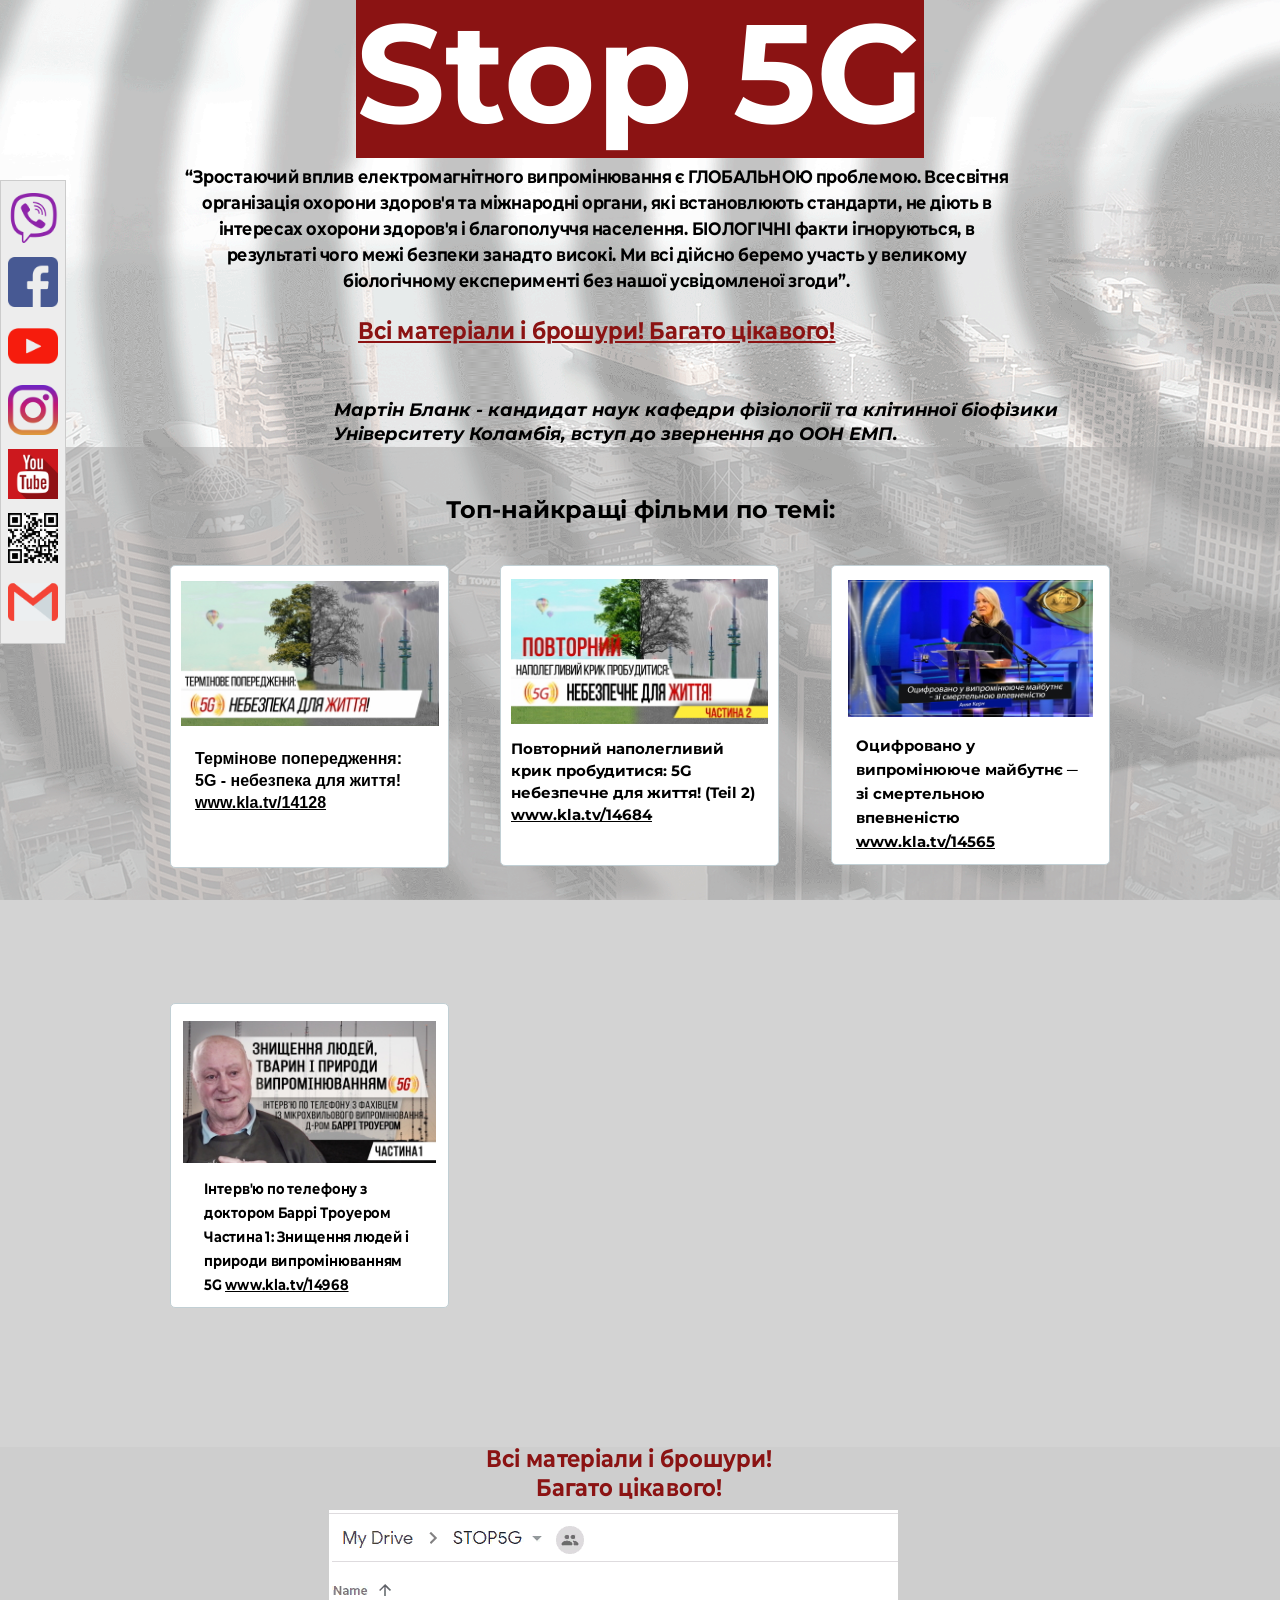
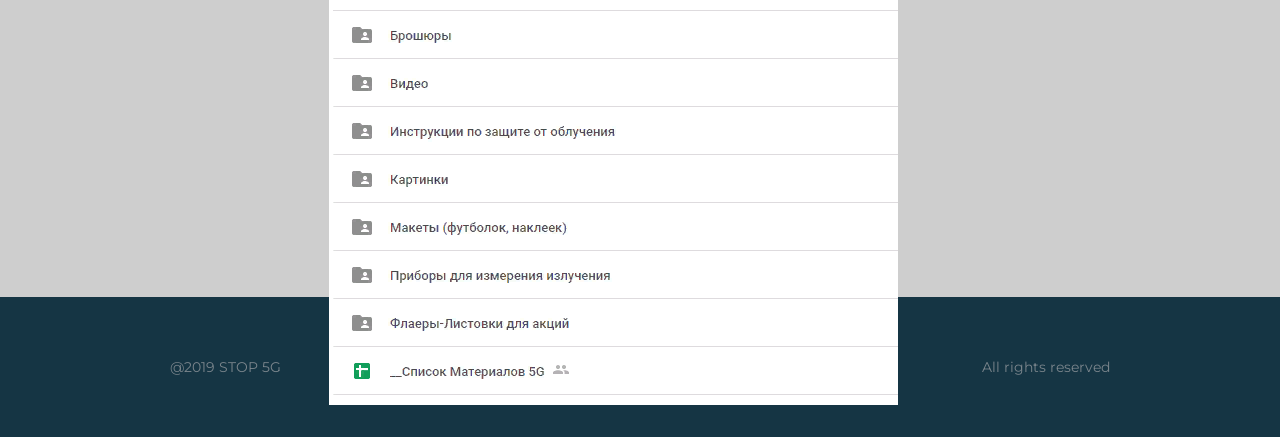
==== index.htm @ 3eda26f4 "added ukr" ====
﻿<!DOCTYPE html PUBLIC "-//W3C//DTD XHTML 1.0 Strict//EN" "http://www.w3.org/TR/xhtml1/DTD/xhtml1-strict.dtd">
<html xmlns="http://www.w3.org/1999/xhtml">
<head>
<meta http-equiv="Content-Type" content="text/html; charset=UTF-8">
<meta http-equiv="X-UA-Compatible" content="IE=edge">
<meta name="lp-version" content="v6.17.18">
      <!--33dba063-a0bd-443c-b51a-636801d8c79e a-->
<title>STOP 5G Україна - Мобільний зв'язок</title>
<meta name="keywords" content="">
<meta name="description" content="">
<meta name="viewport" content="width=device-width, initial-scale=1.0">
<style title="page-styles" type="text/css" data-page-type="main_desktop">
body { color:#4a646f; }
a {
    color: rgb(139, 19, 19);
    text-decoration: none;
    font-weight: bold;
}
#lp-pom-text-11 {
  left:11.5px;
  top:165px;
  display:block;
  background:rgba(255,255,255,0);
  border-style:none;
  border-radius:0px;
  z-index:1;
  width:917px;
  height:156px;
  position:absolute;
}
#lp-pom-root {
  display:block;
  background:rgba(238,238,238,0);
  background-image:url(69ef7cc7-background_000000000000000000001.png);
  background-attachment:fixed;
  background-repeat:no-repeat;
  background-position:center center;
  border-style:none;
  margin:auto;
  padding-top:0px;
  border-radius:0px;
  min-width:940px;
  height:2037px;
  background-size: cover;
}
#lp-pom-block-104 {
  display:block;
  background:rgba(0,152,219,0);
  border-style:none none none none;
  border-width:undefinedpx;
  border-color:none;
  margin-left:auto;
  margin-right:auto;
  margin-bottom:0px;
  border-radius:0px;
  width:100%;
  height:129px;
  position:relative;
}
#lp-pom-text-126 {
  display:block;
  background:rgba(255,255,255,0);
  border-style:none;
  border-radius:0px;
  left:153.5px;
  top:73px;
  z-index:25;
  width:633px;
  height:56px;
  position:absolute;
}
#lp-pom-block-8 {
  display:block;
  background:rgba(0,152,219,0);
  border-style:none;
  margin-left:auto;
  margin-right:auto;
  margin-bottom:0px;
  border-radius:0px;
  width:100%;
  height:318px;
  position:relative;
}
#lp-pom-text-29 {
  display:block;
  background:rgba(255,255,255,0);
  border-style:none;
  border-radius:0px;
  left:164px;
  top:399px;
  z-index:2;
  width:776px;
  height:48px;
  position:absolute;
}
#lp-pom-block-21 {
  display:block;
  background:rgba(163,164,164,0.48);
  border-style:none;
  margin-left:auto;
  margin-right:auto;
  margin-bottom:0px;
  border-radius:0px;
  width:100%;
  height:1000px;
  position:relative;
}
#lp-pom-box-25 {
  display:block;
  background:rgba(255,255,255,1);
  border-style:solid;
  border-width:1px;
  border-color:#c1cfd4;
  border-radius:5px;
  left:0px;
  top:565px;
  z-index:18;
  width:277px;
  height:301px;
  position:absolute;
}
#lp-pom-text-26 {
  display:block;
  background:rgba(255,255,255,0);
  border-style:none;
  border-radius:0px;
  left:24px;
  top:182px;
  z-index:19;
  width:229px;
  height:104px;
  position:absolute;
}
#lp-pom-image-131 {
  display:block;
  background:rgba(255,255,255,0);
  left:10px;
  top:15px;
  z-index:20;
  position:absolute;
}
#lp-pom-box-31 {
  display:block;
  background:rgba(255,255,255,1);
  border-style:solid;
  border-width:1px;
  border-color:#c1cfd4;
  border-radius:5px;
  left:330px;
  top:565px;
  z-index:15;
  width:277px;
  height:299px;
  position:absolute;
}
#lp-pom-text-32 {
  display:block;
  background:rgba(255,255,255,0);
  border-style:none;
  border-radius:0px;
  left:10px;
  top:172px;
  z-index:16;
  width:252px;
  height:110px;
  position:absolute;
}
#lp-pom-image-130 {
  display:block;
  background:rgba(255,255,255,0);
  left:10px;
  top:13px;
  z-index:17;
  position:absolute;
}
#lp-pom-box-35 {
  display:block;
  background:rgba(255,255,255,1);
  border-style:solid;
  border-width:1px;
  border-color:#c1cfd4;
  border-radius:5px;
  left:661px;
  top:565px;
  z-index:12;
  width:277px;
  height:298px;
  position:absolute;
}
#lp-pom-text-36 {
  display:block;
  background:rgba(255,255,255,0);
  border-style:none;
  border-radius:0px;
  left:24px;
  top:168px;
  z-index:13;
  width:230px;
  height:120px;
  position:absolute;
}
#lp-pom-image-132 {
  display:block;
  background:rgba(255,255,255,0);
  left:16px;
  top:14px;
  z-index:14;
  position:absolute;
}
#lp-pom-box-42 {
  display:block;
  background:rgba(255,255,255,1);
  border-style:solid;
  border-width:1px;
  border-color:#c1cfd4;
  border-radius:5px;
  left:0px;
  top:1003px;
  z-index:9;
  width:277px;
  height:303px;
  position:absolute;
}
#lp-pom-text-43 {
  display:block;
  background:rgba(255,255,255,0);
  border-style:none;
  border-radius:0px;
  left:33px;
  top:173px;
  z-index:10;
  width:211px;
  height:92px;
  position:absolute;
}
#lp-pom-image-133 {
  display:block;
  background:rgba(255,255,255,0);
  left:12px;
  top:17px;
  z-index:11;
  position:absolute;
}
#lp-pom-box-46 {
  display:block;
  background:rgba(255,255,255,1);
  border-style:solid;
  border-width:1px;
  border-color:#c1cfd4;
  border-radius:5px;
  left:330px;
  top:1003px;
  z-index:6;
  width:277px;
  height:303px;
  position:absolute;
}
#lp-pom-text-47 {
  display:block;
  background:rgba(255,255,255,0);
  border-style:none;
  border-radius:0px;
  left:10px;
  top:168px;
  z-index:7;
  width:251px;
  height:120px;
  position:absolute;
}
#lp-pom-image-134 {
  display:block;
  background:rgba(255,255,255,0);
  left:8px;
  top:13px;
  z-index:8;
  position:absolute;
}
#lp-pom-box-50 {
  display:block;
  background:rgba(255,255,255,1);
  border-style:solid;
  border-width:1px;
  border-color:#c1cfd4;
  border-radius:5px;
  left:661px;
  top:1003px;
  z-index:3;
  width:277px;
  height:300px;
  position:absolute;
}
#lp-pom-text-51 {
  display:block;
  background:rgba(255,255,255,0);
  border-style:none;
  border-radius:0px;
  left:12px;
  top:166px;
  z-index:4;
  width:253px;
  height:96px;
  position:absolute;
}
#lp-pom-image-135 {
  display:block;
  background:rgba(255,255,255,0);
  left:10.5px;
  top:10px;
  z-index:5;
  position:absolute;
}
#lp-pom-text-62 {
  display:block;
  background:rgba(255,255,255,0);
  border-style:none;
  border-radius:0px;
  left:259px;
  top:498px;
  z-index:21;
  width:422px;
  height:29px;
  position:absolute;
}
#lp-pom-block-23 {
  display:block;
  background:rgba(194,194,194,0.8);
  border-style:none;
  margin-left:auto;
  margin-right:auto;
  margin-bottom:0px;
  border-radius:0px;
  width:100%;
  height:450px;
  position:relative;
}
#lp-pom-text-65 {
  display:block;
  background:rgba(255,255,255,0);
  border-style:none;
  border-radius:0px;
  left:277px;
  top:1447px;
  z-index:23;
  width:386px;
  height:29px;
  position:absolute;
}
#lp-pom-image-136 {
  display:block;
  background:rgba(255,255,255,0);
  left:159px;
  top:1510px;
  z-index:26;
  position:absolute;
}
#lp-pom-block-24 {
  display:block;
  background:rgba(21,53,68,1);
  border-style:none;
  margin-left:auto;
  margin-right:auto;
  margin-bottom:0px;
  border-radius:0px;
  width:100%;
  height:140px;
  position:relative;
}
#lp-pom-text-76 {
  display:block;
  background:rgba(255,255,255,0);
  border-style:none;
  border-radius:0px;
  left:0px;
  top:1956px;
  z-index:24;
  width:275px;
  height:22px;
  position:absolute;
}
#lp-pom-text-77 {
  display:block;
  background:rgba(255,255,255,0);
  border-style:none;
  border-radius:0px;
  left:665px;
  top:1956px;
  z-index:22;
  width:275px;
  height:22px;
  position:absolute;
}
#lp-pom-root .lp-positioned-content {
  top:0px;
  width:940px;
  margin-left:-470px;
}
#lp-pom-block-104 .lp-pom-block-content {
  margin-left:auto;
  margin-right:auto;
  width:940px;
  height:129px;
}
#lp-pom-block-8 .lp-pom-block-content {
  margin-left:auto;
  margin-right:auto;
  width:940px;
  height:318px;
}
#lp-pom-block-21 .lp-pom-block-content {
  margin-left:auto;
  margin-right:auto;
  width:940px;
  height:1000px;
}
#lp-pom-block-23 .lp-pom-block-content {
  margin-left:auto;
  margin-right:auto;
  width:940px;
  height:450px;
}
#lp-pom-block-24 .lp-pom-block-content {
  margin-left:auto;
  margin-right:auto;
  width:940px;
  height:140px;
}
#lp-pom-image-130 .lp-pom-image-container {
  border-style:none;
  border-radius:0px;
  width:257px;
  height:145px;
}
#lp-pom-image-130 .lp-pom-image-container img {
  width:257px;
  height:145px;
}
#lp-pom-image-131 .lp-pom-image-container {
  border-style:none;
  border-radius:0px;
  width:258px;
  height:145px;
}
#lp-pom-image-131 .lp-pom-image-container img {
  width:258px;
  height:145px;
}
#lp-pom-image-132 .lp-pom-image-container {
  border-style:none;
  border-radius:0px;
  width:245px;
  height:137px;
}
#lp-pom-image-132 .lp-pom-image-container img {
  width:245px;
  height:137px;
}
#lp-pom-image-133 .lp-pom-image-container {
  border-style:none;
  border-radius:0px;
  width:253px;
  height:142px;
}
#lp-pom-image-133 .lp-pom-image-container img {
  width:253px;
  height:142px;
}
#lp-pom-image-134 .lp-pom-image-container {
  border-style:none;
  border-radius:0px;
  width:262px;
  height:147px;
}
#lp-pom-image-134 .lp-pom-image-container img {
  width:262px;
  height:147px;
}
#lp-pom-image-135 .lp-pom-image-container {
  border-style:none;
  border-radius:0px;
  width:256px;
  height:145px;
}
#lp-pom-image-135 .lp-pom-image-container img {
  width:256px;
  height:145px;
}
#lp-pom-image-136 .lp-pom-image-container {
  border-style:none;
  border-radius:0px;
  width:569px;
  height:495px;
}
#lp-pom-image-136 .lp-pom-image-container img {
  width:569px;
  height:495px;
}
#lp-pom-root-color-overlay {
  position:absolute;
  background:rgba(238,238,238,0);
  top:0;
  width:100%;
  height:2037px;
  min-height:100%;
}
#lp-pom-block-104-color-overlay {
  position:absolute;
  background:none;
  height:129px;
  width:100%;
}
#lp-pom-block-8-color-overlay {
  position:absolute;
  background:none;
  height:318px;
  width:100%;
}
#lp-pom-block-21-color-overlay {
  position:absolute;
  background:none;
  height:1000px;
  width:100%;
}
#lp-pom-block-23-color-overlay {
  position:absolute;
  background:none;
  height:450px;
  width:100%;
}
#lp-pom-block-24-color-overlay {
  position:absolute;
  background:none;
  height:140px;
  width:100%;
}
#lp-pom-box-25-color-overlay {
  position:absolute;
  background:none;
  border-radius:4px;
  height:301px;
  width:277px;
}
#lp-pom-box-31-color-overlay {
  position:absolute;
  background:none;
  border-radius:4px;
  height:299px;
  width:277px;
}
#lp-pom-box-35-color-overlay {
  position:absolute;
  background:none;
  border-radius:4px;
  height:298px;
  width:277px;
}
#lp-pom-box-42-color-overlay {
  position:absolute;
  background:none;
  border-radius:4px;
  height:303px;
  width:277px;
}
#lp-pom-box-46-color-overlay {
  position:absolute;
  background:none;
  border-radius:4px;
  height:303px;
  width:277px;
}
#lp-pom-box-50-color-overlay {
  position:absolute;
  background:none;
  border-radius:4px;
  height:300px;
  width:277px;
}
</style>
<style title="page-styles" type="text/css" data-page-type="main_mobile">
@media only screen and (max-width:600px) {
  #lp-pom-root {
    display:block;
    background:rgba(238,238,238,0);
    background-image:url(69ef7cc7-background_0000000go1bu0uz000001.png);
    background-repeat:no-repeat;
    background-position:center center;
    border-style:none;
    margin:auto;
    padding-top:0px;
    border-radius:0px;
    min-width:320px;
    height:3975px;
  }
  #lp-pom-block-104 {
    display:block;
    background:rgba(0,152,219,0);
    border-style:none none none none;
    border-width:undefinedpx;
    border-color:none;
    margin-left:auto;
    margin-right:auto;
    margin-bottom:0px;
    border-radius:0px;
    width:100%;
    height:129px;
    position:relative;
  }
  #lp-pom-text-126 {
    display:block;
    background:rgba(255,255,255,0);
    border-style:none;
    border-radius:0px;
    left:0px;
    top:73px;
    z-index:25;
    width:633px;
    height:56px;
    transform:scale(0.5);
    transform-origin:0 0;
    -webkit-transform:scale(0.5);
    -webkit-transform-origin:0 0;
    position:absolute;
  }
  #lp-pom-block-8 {
    display:block;
    background:rgba(0,152,219,0);
    border-style:none;
    margin-left:auto;
    margin-right:auto;
    margin-bottom:0px;
    border-radius:0px;
    width:100%;
    height:629px;
    position:relative;
  }
  #lp-pom-text-11 {
    display:block;
    background:rgba(255,255,255,0);
    border-style:none;
    border-radius:0px;
    left:43px;
    z-index:1;
    width:259px;
    height:234px;
    transform:scale(0.9);
    transform-origin:0 0;
    -webkit-transform:scale(0.9);
    -webkit-transform-origin:0 0;
    position:absolute;
  }
  #lp-pom-text-29 {
    display:none;
    background:rgba(255,255,255,0);
    border-style:none;
    border-radius:0px;
    left:34px;
    top:289px;
    z-index:2;
    width:776px;
    height:48px;
    position:absolute;
  }
  #lp-pom-block-21 {
    display:block;
    background:rgba(163,164,164,0.48);
    border-style:none;
    margin-left:auto;
    margin-right:auto;
    margin-bottom:0px;
    border-radius:0px;
    width:100%;
    height:2527px;
    position:relative;
  }
  #lp-pom-box-25 {
    display:block;
    background:rgba(255,255,255,1);
    border-style:solid;
    border-width:1px;
    border-color:#c1cfd4;
    border-radius:5px;
    left:20px;
    top:839px;
    z-index:18;
    width:277px;
    height:301px;
    position:absolute;
  }
  #lp-pom-text-26 {
    display:block;
    background:rgba(255,255,255,0);
    border-style:none;
    border-radius:0px;
    left:24px;
    top:182px;
    z-index:19;
    width:229px;
    height:104px;
    position:absolute;
  }
  #lp-pom-image-131 {
    display:block;
    background:rgba(255,255,255,0);
    left:10px;
    top:15px;
    z-index:20;
    position:absolute;
  }
  #lp-pom-box-31 {
    display:block;
    background:rgba(255,255,255,1);
    border-style:solid;
    border-width:1px;
    border-color:#c1cfd4;
    border-radius:5px;
    left:20px;
    top:1247px;
    z-index:15;
    width:277px;
    height:299px;
    position:absolute;
  }
  #lp-pom-text-32 {
    display:block;
    background:rgba(255,255,255,0);
    border-style:none;
    border-radius:0px;
    left:10px;
    top:172px;
    z-index:16;
    width:252px;
    height:110px;
    position:absolute;
  }
  #lp-pom-image-130 {
    display:block;
    background:rgba(255,255,255,0);
    left:10px;
    top:13px;
    z-index:17;
    position:absolute;
  }
  #lp-pom-box-35 {
    display:block;
    background:rgba(255,255,255,1);
    border-style:solid;
    border-width:1px;
    border-color:#c1cfd4;
    border-radius:5px;
    left:20px;
    top:1655px;
    z-index:12;
    width:277px;
    height:298px;
    position:absolute;
  }
  #lp-pom-text-36 {
    display:block;
    background:rgba(255,255,255,0);
    border-style:none;
    border-radius:0px;
    left:24px;
    top:168px;
    z-index:13;
    width:230px;
    height:120px;
    position:absolute;
  }
  #lp-pom-image-132 {
    display:block;
    background:rgba(255,255,255,0);
    left:16px;
    top:14px;
    z-index:14;
    position:absolute;
  }
  #lp-pom-box-42 {
    display:block;
    background:rgba(255,255,255,1);
    border-style:solid;
    border-width:1px;
    border-color:#c1cfd4;
    border-radius:5px;
    left:20px;
    top:2063px;
    z-index:9;
    width:277px;
    height:303px;
    position:absolute;
  }
  #lp-pom-text-43 {
    display:block;
    background:rgba(255,255,255,0);
    border-style:none;
    border-radius:0px;
    left:33px;
    top:173px;
    z-index:10;
    width:211px;
    height:92px;
    position:absolute;
  }
  #lp-pom-image-133 {
    display:block;
    background:rgba(255,255,255,0);
    left:12px;
    top:17px;
    z-index:11;
    position:absolute;
  }
  #lp-pom-box-46 {
    display:block;
    background:rgba(255,255,255,1);
    border-style:solid;
    border-width:1px;
    border-color:#c1cfd4;
    border-radius:5px;
    left:20px;
    top:2470px;
    z-index:6;
    width:277px;
    height:303px;
    position:absolute;
  }
  #lp-pom-text-47 {
    display:block;
    background:rgba(255,255,255,0);
    border-style:none;
    border-radius:0px;
    left:10px;
    top:168px;
    z-index:7;
    width:251px;
    height:120px;
    position:absolute;
  }
  #lp-pom-image-134 {
    display:block;
    background:rgba(255,255,255,0);
    left:8px;
    top:13px;
    z-index:8;
    position:absolute;
  }
  #lp-pom-box-50 {
    display:block;
    background:rgba(255,255,255,1);
    border-style:solid;
    border-width:1px;
    border-color:#c1cfd4;
    border-radius:5px;
    left:20px;
    top:2878px;
    z-index:3;
    width:277px;
    height:300px;
    position:absolute;
  }
  #lp-pom-text-51 {
    display:block;
    background:rgba(255,255,255,0);
    border-style:none;
    border-radius:0px;
    left:12px;
    top:166px;
    z-index:4;
    width:253px;
    height:96px;
    position:absolute;
  }
  #lp-pom-image-135 {
    display:block;
    background:rgba(255,255,255,0);
    left:10.5px;
    top:10px;
    z-index:5;
    position:absolute;
  }
  #lp-pom-text-62 {
    display:block;
    background:rgba(255,255,255,0);
    border-style:none;
    border-radius:0px;
    left:0px;
    top:789px;
    z-index:21;
    width:320px;
    height:29px;
    position:absolute;
  }
  #lp-pom-block-23 {
    display:block;
    background:rgba(194,194,194,0.8);
    border-style:none;
    margin-left:auto;
    margin-right:auto;
    margin-bottom:0px;
    border-radius:0px;
    width:100%;
    height:550px;
    position:relative;
  }
  #lp-pom-text-65 {
    display:block;
    background:rgba(255,255,255,0);
    border-style:none;
    border-radius:0px;
    left:0px;
    top:3334px;
    z-index:23;
    width:320px;
    height:29px;
    position:absolute;
  }
  #lp-pom-image-136 {
    display:block;
    background:rgba(255,255,255,0);
    left:0px;
    top:3447px;
    z-index:26;
    position:absolute;
  }
  #lp-pom-block-24 {
    display:block;
    background:rgba(21,53,68,1);
    border-style:none;
    margin-left:auto;
    margin-right:auto;
    margin-bottom:0px;
    border-radius:0px;
    width:100%;
    height:140px;
    position:relative;
  }
  #lp-pom-text-76 {
    display:block;
    background:rgba(255,255,255,0);
    border-style:none;
    border-radius:0px;
    left:100px;
    top:3938px;
    z-index:24;
    width:140px;
    height:22px;
    position:absolute;
  }
  #lp-pom-text-77 {
    display:none;
    background:rgba(255,255,255,0);
    border-style:none;
    border-radius:0px;
    left:26px;
    top:3945px;
    z-index:22;
    width:275px;
    height:22px;
    position:absolute;
  }
  body { color:#4a646f; }
  #lp-pom-root .lp-positioned-content {
    top:0px;
    width:320px;
    margin-left:-160px;
  }
  #lp-pom-block-104 .lp-pom-block-content {
    margin-left:auto;
    margin-right:auto;
    width:320px;
    height:129px;
  }
  #lp-pom-block-8 .lp-pom-block-content {
    margin-left:auto;
    margin-right:auto;
    width:320px;
    height:629px;
  }
  #lp-pom-block-21 .lp-pom-block-content {
    margin-left:auto;
    margin-right:auto;
    width:320px;
    height:2527px;
  }
  #lp-pom-block-23 .lp-pom-block-content {
    margin-left:auto;
    margin-right:auto;
    width:320px;
    height:550px;
  }
  #lp-pom-block-24 .lp-pom-block-content {
    margin-left:auto;
    margin-right:auto;
    width:320px;
    height:140px;
  }
  #lp-pom-image-130 .lp-pom-image-container {
    border-style:none;
    border-radius:0px;
    width:257px;
    height:145px;
  }
  #lp-pom-image-130 .lp-pom-image-container img {
    width:257px;
    height:145px;
  }
  #lp-pom-image-131 .lp-pom-image-container {
    border-style:none;
    border-radius:0px;
    width:258px;
    height:145px;
  }
  #lp-pom-image-131 .lp-pom-image-container img {
    width:258px;
    height:145px;
  }
  #lp-pom-image-132 .lp-pom-image-container {
    border-style:none;
    border-radius:0px;
    width:245px;
    height:137px;
  }
  #lp-pom-image-132 .lp-pom-image-container img {
    width:245px;
    height:137px;
  }
  #lp-pom-image-133 .lp-pom-image-container {
    border-style:none;
    border-radius:0px;
    width:253px;
    height:142px;
  }
  #lp-pom-image-133 .lp-pom-image-container img {
    width:253px;
    height:142px;
  }
  #lp-pom-image-134 .lp-pom-image-container {
    border-style:none;
    border-radius:0px;
    width:262px;
    height:147px;
  }
  #lp-pom-image-134 .lp-pom-image-container img {
    width:262px;
    height:147px;
  }
  #lp-pom-image-135 .lp-pom-image-container {
    border-style:none;
    border-radius:0px;
    width:256px;
    height:145px;
  }
  #lp-pom-image-135 .lp-pom-image-container img {
    width:256px;
    height:145px;
  }
  #lp-pom-image-136 .lp-pom-image-container {
    border-style:none;
    border-radius:0px;
    width:319px;
    height:314px;
  }
  #lp-pom-image-136 .lp-pom-image-container img {
    width:319px;
    height:314px;
  }
  #lp-pom-root-color-overlay {
    position:absolute;
    background:rgba(238,238,238,0);
    top:0;
    width:100%;
    height:3975px;
    min-height:100%;
  }
  #lp-pom-block-104-color-overlay {
    position:absolute;
    background:none;
    height:129px;
    width:100%;
  }
  #lp-pom-block-8-color-overlay {
    position:absolute;
    background:none;
    height:629px;
    width:100%;
  }
  #lp-pom-block-21-color-overlay {
    position:absolute;
    background:none;
    height:2527px;
    width:100%;
  }
  #lp-pom-block-23-color-overlay {
    position:absolute;
    background:none;
    height:550px;
    width:100%;
  }
  #lp-pom-block-24-color-overlay {
    position:absolute;
    background:none;
    height:140px;
    width:100%;
  }
  #lp-pom-box-25-color-overlay {
    position:absolute;
    background:none;
    border-radius:4px;
    height:301px;
    width:277px;
  }
  #lp-pom-box-31-color-overlay {
    position:absolute;
    background:none;
    border-radius:4px;
    height:299px;
    width:277px;
  }
  #lp-pom-box-35-color-overlay {
    position:absolute;
    background:none;
    border-radius:4px;
    height:298px;
    width:277px;
  }
  #lp-pom-box-42-color-overlay {
    position:absolute;
    background:none;
    border-radius:4px;
    height:303px;
    width:277px;
  }
  #lp-pom-box-46-color-overlay {
    position:absolute;
    background:none;
    border-radius:4px;
    height:303px;
    width:277px;
  }
  #lp-pom-box-50-color-overlay {
    position:absolute;
    background:none;
    border-radius:4px;
    height:300px;
    width:277px;
  }
}
</style>
<!-- lp:insertions start head -->
<link href="main-7b78720.z.css" rel="stylesheet" media="screen" type="text/css">
<meta property='og:title' content='stop-5g/'>
<script type="text/javascript">window.ub = {"page":{"id":"33dba063-a0bd-443c-b51a-636801d8c79e","variantId":"a","usedAs":"main","name":"Stop 5G","url":"","dimensions":{"desktop":{"height":2037,"width":940},"mobile":{"height":3975,"width":320},"mobileMaxWidth":600}},"hooks":{"beforeFormSubmit":[],"afterFormSubmit":[]}};</script>
<script>window.ub.page.webFonts = ['Montserrat:regular,700,italic,700italic'];</script>
<!-- lp:insertions end head -->
</head>
<body class="lp-pom-body ">
<script src="src/sticky-social.js"></script>
    <script>
        new stickySocial(
            {
                'viber': 'https://invite.viber.com/?g2=AQBjhMFxM5fcW0o2UXjCkkJ691LWRQNt%2F4qsLEVRpr9fJ19mx5zk5TmKshYw5BLo&lang=ru',
                'facebook': 'https://www.facebook.com/groups/402178390363832/',
                'youtube': 'https://www.youtube.com/channel/UCDxRQzzpQTpWrNuSfQp6qpQ',
                'instagram': 'http://www.instagram.com/stoppp_5g',
                'youtube2': 'https://www.youtube.com/playlist?list=PLfIHTCFOjr4LqqXzG191ONVh_uyNTjMY2',
                'qrcode': 'http://stop-5g.info/qr.html',
                'email': 'mailto:info@stop-5g.info'
            },
            {
                iconsPath: 'resources/social-icons',
                iconWidth: 50,
                yAxix: '20%',
                //roundedIcons: true
            }
        );
    </script>
<!-- lp:insertions start body:before -->
<!-- lp:insertions end body:before -->
<div class="lp-element lp-pom-root" id="lp-pom-root">
<div id="lp-pom-root-color-overlay"></div>
<div class="lp-positioned-content">
<div class="lp-element lp-pom-text nlh" id="lp-pom-text-11">
<p class="lplh-26" style="text-align: center;">
<span style="font-size: 18px;"><span style="font-family:montserrat;"><span style="color: rgb(0, 0, 0);"><strong>&ldquo;Зростаючий вплив електромагнітного випромінювання є ГЛОБАЛЬНОЮ проблемою. Всесвітня організація охорони здоров'я та міжнародні органи, які встановлюють стандарти, не діють в інтересах охорони здоров'я і благополуччя населення. БІОЛОГІЧНІ факти ігноруються, в результаті чого межі безпеки занадто високі. Ми всі дійсно беремо участь у великому біологічному експерименті без нашої усвідомленої згоди&rdquo;.</strong></span></span></span>
<br><br><span style="font-size:24px;"><span style="font-family:montserrat;"><span style="color:rgb(139, 19, 19);"><a href="#material">Всі матеріали і брошури! Багато цікавого!</a></span></span></span>
</p>
</div>
<div class="lp-element lp-pom-box" id="lp-pom-box-25">
<div id="lp-pom-box-25-color-overlay"></div>
<div class="lp-element lp-pom-text nlh" id="lp-pom-text-26">
<p>
<span rel="text*title*"><strong><span style="color: rgb(0, 0, 0); font-size: 16px;">Термінове попередження: 5G - небезпека для життя!</span></strong></span><span style="font-size: 16px;"><span style="color: rgb(0, 0, 0);"><strong> <a href="https://www.kla.tv/14128">www.kla.tv/14128</a>&nbsp;</strong></span></span>
</p>
<p>
<br>
</p>
</div>
<div class="lp-element lp-pom-image" id="lp-pom-image-131">
<div class="lp-pom-image-container" style="overflow: hidden;">
<a href="https://www.kla.tv/14128?autoplay=true" target="_self"><img src="transparent.gif" alt="" data-src-desktop-1x="2019-04-08_ua1.jpg" data-src-mobile-1x="2019-04-08_ua1.jpg"></a>
</div>
</div>
</div>
<div class="lp-element lp-pom-text nlh" id="lp-pom-text-29">
<p class="lplh-24 lplh-22">
<span style="font-size: 18px;"><span style="font-family:montserrat;"><span style="color: rgb(0, 0, 0);"><em><strong>Мартін Бланк - кандидат наук кафедри фізіології та клітинної біофізики Університету Коламбія, вступ до звернення до ООН ЕМП.</strong></em></span></span></span>
</p>
</div>
<div class="lp-element lp-pom-box" id="lp-pom-box-31">
<div id="lp-pom-box-31-color-overlay"></div>
<div class="lp-element lp-pom-text nlh" id="lp-pom-text-32">
<div class="lplh-22">
<span style="font-size:15px;"><span style="font-family:montserrat;"><strong><span style="color: rgb(0, 0, 0);"><span rel="text*title*">Повторний наполегливий крик пробудитися: 5G небезпечне для життя! (Teil 2)</span> <a href="https://www.kla.tv/14684">www.kla.tv/14684</a> &nbsp;</span></strong></span></span>
</div>
</div>
<div class="lp-element lp-pom-image" id="lp-pom-image-130">
<div class="lp-pom-image-container" style="overflow: hidden;">
<a href="https://www.kla.tv/14684?autoplay=true" target="_self"><img src="transparent.gif" alt="" data-src-desktop-1x="2019-08-04_ua2.jpg" data-src-mobile-1x="2019-08-04_ua2.jpg"></a>
</div>
</div>
</div>
<div class="lp-element lp-pom-box" id="lp-pom-box-35">
<div id="lp-pom-box-35-color-overlay"></div>
<div class="lp-element lp-pom-text nlh" id="lp-pom-text-36">
<p class="lplh-24">
<span style="font-family:montserrat;"><span style="font-size: 15px; color: rgb(0, 0, 0);"><strong><span rel="text*title*">Оцифровано у випромінююче майбутнє ─ зі смертельною впевненістю</span> <a href="https://www.kla.tv/14565">www.kla.tv/14565</a> &nbsp;</strong></span></span>
</p>
</div>
<div class="lp-element lp-pom-image" id="lp-pom-image-132">
<div class="lp-pom-image-container" style="overflow: hidden;">
<a href="https://www.kla.tv/14565?autoplay=true" target="_self"><img src="transparent.gif" alt="" data-src-desktop-1x="2019-07-14_ua3.jpg" data-src-mobile-1x="2019-07-14_ua3.jpg"></a>
</div>
</div>
</div>
<div class="lp-element lp-pom-box" id="lp-pom-box-42">
<div id="lp-pom-box-42-color-overlay"></div>
<div class="lp-element lp-pom-text nlh" id="lp-pom-text-43">
<div class="lplh-24">
<span style="font-family:montserrat;"><span style="font-size: 15px; color: rgb(0, 0, 0);"><strong><span rel="text*title*">Інтерв'ю по телефону з доктором Баррі Троуером Частина 1: Знищення людей і природи випромінюванням 5G</span> <a href="https://www.kla.tv/14968">www.kla.tv/14968</a> &nbsp;</strong></span></span>
</div>
<!--p>
<span style="font-family:montserrat;"><span style="font-size: 15px; color: rgb(0, 0, 0);"><strong>Мнение без прикрас, сегодня с Клэр Эдвардс.</strong></span></span>
</p-->
</div>
<div class="lp-element lp-pom-image" id="lp-pom-image-133">
<div class="lp-pom-image-container" style="overflow: hidden;">
<a href="https://www.kla.tv/14968?autoplay=true" target="_self"><img src="transparent.gif" alt="" data-src-desktop-1x="2019-09-27_ua4.jpg" data-src-mobile-1x="2019-09-27_ua4.jpg"></a>
</div>
</div>
</div>
<!--div class="lp-element lp-pom-box" id="lp-pom-box-46">
<div id="lp-pom-box-46-color-overlay"></div>
<div class="lp-element lp-pom-text nlh" id="lp-pom-text-47">
<div class="lplh-24">
<span style="font-family:montserrat;"><span style="font-size: 15px; color: rgb(0, 0, 0);"><strong><span rel="text*title*">Интервью по телефону со специалистом по микроволновому излучению д-ром Барри Троуэром Часть 1</span></strong></span></span>
</div>
<div class="lplh-24">
<span style="font-family:montserrat;"><span style="font-size: 15px; color: rgb(0, 0, 0);"><strong><span rel="text*title*">&nbsp;</span><a href="https://www.kla.tv/14182">www.kla.tv/14182</a> &nbsp;</strong></span></span>
</div>
</div>
<div class="lp-element lp-pom-image" id="lp-pom-image-134">
<div class="lp-pom-image-container" style="overflow: hidden;">
<a href="https://www.kla.tv/5G-ru/14182&autoplay=true" target="_self"><img src="transparent.gif" alt="" data-src-desktop-1x="07cddcd7-2019-04-19-1-5g-image-hq_07a043000000000000001.png" data-src-mobile-1x="07cddcd7-2019-04-19-1-5g-image-hq_07a043000000000000001.png"></a>
</div>
</div>
</div>
<div class="lp-element lp-pom-box" id="lp-pom-box-50">
<div id="lp-pom-box-50-color-overlay"></div>
<div class="lp-element lp-pom-text nlh" id="lp-pom-text-51">
<div class="lplh-24">
<span style="font-family:montserrat;"><span style="font-size: 15px; color: rgb(0, 0, 0);"><strong><span rel="text*title*">Повторный настойчивый крик пробудиться: 5G опасно для жизни! (Teil 2)</span> <a href="https://www.kla.tv/14169">www.kla.tv/14169</a> &nbsp;</strong></span></span>
</div>
</div>
<div class="lp-element lp-pom-image" id="lp-pom-image-135">
<div class="lp-pom-image-container" style="overflow: hidden;">
<a href="https://www.kla.tv/5G-ru/14169&autoplay=true" target="_self"><img src="transparent.gif" alt="" data-src-desktop-1x="ad81c0c9-2019-04-18-5g-teil-2-image-hq_07404100000000000001o.jpg" data-src-mobile-1x="ad81c0c9-2019-04-18-5g-teil-2-image-hq_07404100000000000001o.jpg"></a>
</div>
</div>
</div-->
<div class="lp-element lp-pom-text nlh" id="lp-pom-text-62">
<h3 class="lplh-29" style="text-align: center;">
<span style="font-size:24px;"><span style="font-family:montserrat;"><span style="color: rgb(0, 0, 0);">Топ-найкращі фільми по темі:</span></span></span>
</h3>
</div>
<div class="lp-element lp-pom-text nlh" id="lp-pom-text-65">
<h3 class="lplh-29" style="text-align: center;">
<a name="material"></a>
<span style="font-size:24px;"><span style="font-family:montserrat;"><span style="color:rgb(139, 19, 19);">Всі матеріали і брошури! Багато цікавого!</span></span></span>
</h3>
</div>
<div class="lp-element lp-pom-text nlh" id="lp-pom-text-76">
<div class="lplh-22">
<span style="font-family:montserrat;"><span style="font-size:14px;"><span style="color:#7a858c;">@2019 STOP 5G</span></span></span>
</div>
</div>
<div class="lp-element lp-pom-text nlh" id="lp-pom-text-77">
<div class="lplh-22" style="text-align: right;">
<span style="font-size:14px;"><span style="font-family:montserrat;"><span style="color: rgb(122, 133, 140);">All rights reserved</span></span></span>
</div>
</div>
<div class="lp-element lp-pom-text nlh" id="lp-pom-text-126">
<p style="text-align: center;">
<span style="font-family: montserrat; font-size: 140px; color: rgb(255, 255, 255);"><strong><span style="background-color: rgb(139, 19, 19);">Stop 5G</span></strong></span>
</p>
</div>
<div class="lp-element lp-pom-image" id="lp-pom-image-136">
<div class="lp-pom-image-container" style="overflow: hidden;">
<a href="https://drive.google.com/drive/folders/1C95UvQLSteKk9SH_KfkD6jnuUi7cpzgA?usp=sharing" target="_self"><img src="google_drive.png" alt="" data-src-desktop-1x="1638d618-banner_0ha04z000000000000001.png" data-src-mobile-1x="1638d618-banner_0ha04z000000000000001.png"></a>
</div>
</div>
</div>
<div class="lp-element lp-pom-block" id="lp-pom-block-104">
<div id="lp-pom-block-104-color-overlay"></div>
<div class="lp-pom-block-content"></div>
</div>
<div class="lp-element lp-pom-block" id="lp-pom-block-8">
<div id="lp-pom-block-8-color-overlay"></div>
<div class="lp-pom-block-content"></div>
</div>
<div class="lp-element lp-pom-block" id="lp-pom-block-21">
<div id="lp-pom-block-21-color-overlay"></div>
<div class="lp-pom-block-content"></div>
</div>
<div class="lp-element lp-pom-block" id="lp-pom-block-23">
<div id="lp-pom-block-23-color-overlay"></div>
<div class="lp-pom-block-content"></div>
</div>
<div class="lp-element lp-pom-block" id="lp-pom-block-24">
<div id="lp-pom-block-24-color-overlay"></div>
<div class="lp-pom-block-content"></div>
</div>
</div>
<!-- lp:insertions start body:after -->
<script async="" src="main.bundle-06fd494.z.js" type="text/javascript"></script>
<!-- lp:insertions end body:after -->
</body>
</html>
---- main-7b78720.z.css ----
div.lp-pom-root .lp-pom-form-field.legacy{position:absolute;left:0;top:0;margin-bottom:12px}div.lp-pom-root .lp-pom-form-field.legacy label{position:absolute;left:0;top:0}div.lp-pom-root .lp-pom-form-field.legacy select{position:absolute;left:0;top:0;padding:0;margin:0;border:1px solid #666}div.lp-pom-root .lp-pom-form-field.legacy select option{padding:0.2em}div.lp-pom-root .lp-pom-form-field.legacy textarea,div.lp-pom-root .lp-pom-form-field.legacy input[type=text]{position:absolute;left:0;top:0;padding:0;margin:0;border:1px solid #666}div.lp-pom-root .lp-pom-form-field.legacy input[type=text]::-moz-focus-inner{padding:0;border:none}div.lp-pom-root .lp-pom-form-field.legacy select::-moz-focus-inner{padding:0;border:none}div.lp-pom-root .lp-pom-form-field.legacy .optionsList{position:absolute;left:0;top:0;right:0;padding:0;margin:0}div.lp-pom-root .lp-pom-form-field.legacy .option{position:relative;margin-bottom:6px}div.lp-pom-root .lp-pom-form-field.legacy .option input{position:absolute}div.lp-pom-root .lp-pom-form-field.legacy .option label{position:relative;display:block}div.lp-pom-root .lp-pom-form input.submit{position:absolute;left:0;top:0}.lp-pom-form.has-axis *{box-sizing:border-box}.lp-pom-form.has-axis form{position:static !important}.lp-pom-form.has-axis .fields{display:flex;justify-content:flex-start}.lp-pom-form.has-axis input,.lp-pom-form.has-axis select,.lp-pom-form.has-axis textarea{box-shadow:none;outline:none}.lp-pom-form.has-axis input[type='text'],.lp-pom-form.has-axis input[type='email'],.lp-pom-form.has-axis input[type='tel'],.lp-pom-form.has-axis select,.lp-pom-form.has-axis textarea{width:100%}.lp-pom-form.has-axis select{padding:0.2em}.lp-pom-form.has-axis input::-moz-focus-inner{padding:0;border:none}.lp-pom-form.has-axis select::-moz-focus-inner{padding:0;border:none}.lp-pom-form.has-axis .option{align-items:center;margin-bottom:6px;padding-left:20px;padding-right:8px}.lp-pom-form.has-axis .option input{margin-right:8px;margin-left:-20px}html{color:#000;background:rgba(0,0,0,0)}body,div,dl,dt,dd,ul,ol,li,h1,h2,h3,h4,h5,h6,pre,code,form,fieldset,legend,input,button,textarea,p,blockquote,th,td{margin:0;padding:0}button::-moz-focus-inner{padding:0;border:none}table{border-collapse:collapse;border-spacing:0}fieldset,img{border:0}address,caption,cite,code,dfn,em,strong,th,var,optgroup{font-style:inherit;font-weight:inherit}del,ins{text-decoration:none}li{list-style:none}caption,th{text-align:left}h1,h2,h3,h4,h5,h6{font-size:100%;font-weight:normal}q:before,q:after{content:''}abbr,acronym{border:0;font-variant:normal}sup{vertical-align:baseline}sub{vertical-align:baseline}legend{color:#000}input,button,textarea,select,optgroup,option{font-family:inherit;font-size:inherit;font-style:inherit;font-weight:inherit}:focus{outline:0}blockquote,q{quotes:none}.clearfix:after{content:"";display:table;clear:both}html,body,.lp-pom-body{height:100%;-webkit-text-size-adjust:none;-moz-text-size-adjust:none;-ms-text-size-adjust:none;text-size-adjust:none}body.lp-pom-body.lp-sub-page{-webkit-transform:translateZ(0)}body.lp-pom-body:not(.lp-convertable-page){background-color:#fff}body.lp-pom-body.lp-convertable-page{overflow:hidden}body.lp-pom-body.lp-sub-page .lp-pom-root{overflow:hidden}div.lp-pom-root{min-height:100%;position:relative;top:0}div.lp-pom-root,.cke-text{font-size:14px;line-height:17px}.lp-pom-body{font-family:Arial, sans-serif}.lp-positioned-content{position:absolute;left:50%;top:0;height:0;z-index:1}.lp-pom-block-content{position:relative;height:100%}.lp-pom-root .lp-pom-button{text-decoration:none;display:block;cursor:pointer}.lp-pom-root .lp-pom-button:disabled{opacity:0.6;pointer-events:none}div.lp-pom-root .lp-pom-button span{position:absolute;top:50%;display:block;text-align:center;left:0;right:0;padding:0 8px 0 8px;cursor:pointer}div.lp-pom-root .lp-pom-button{*background-image:url(/images/transparent.gif);_background-image:url(/images/transparent.gif);background-image:url(/images/transparent.gif);background:rgba(0,0,0,0)}.lp-pom-button .label strong{font-weight:bolder}.lp-pom-button .label em{font-style:italic}.lp-pom-text span[style~="color:"] a{color:inherit}div.lp-pom-root .lp-pom-text span{line-height:0}div.lp-pom-root .lp-pom-text.inline span{line-height:1}div.lp-pom-root .lp-pom-text p,.cke-text p{line-height:17px}div.lp-pom-root .lp-pom-text.nlh p,.cke-text.nlh p{line-height:22px}div.lp-pom-root .lp-pom-text a,.cke-text a{text-decoration:underline}div.lp-pom-root .lp-pom-text h1,.cke-text h1{font-size:28px;margin-bottom:19px;line-height:34px}div.lp-pom-root .lp-pom-text h2,.cke-text h2{font-size:21px;margin-bottom:16px;line-height:25px}div.lp-pom-root .lp-pom-text h3,.cke-text h3{font-size:16px;margin-bottom:15px;line-height:19px}div.lp-pom-root .lp-pom-text h4,.cke-text h4{font-size:14px;margin-bottom:14px;line-height:17px}div.lp-pom-root .lp-pom-text h5,.cke-text h5{font-size:12px;margin-bottom:13px;line-height:14px}div.lp-pom-root .lp-pom-text h6,.cke-text h6{font-size:10px;margin-bottom:12px;line-height:12px}div.lp-pom-root .lp-pom-text .lplh-8,div.lp-pom-root .lp-pom-text.nlh .lplh-8,.cke-text .lplh-8,.cke-text.nlh .lplh-8{line-height:8px}div.lp-pom-root .lp-pom-text .lplh-9,div.lp-pom-root .lp-pom-text.nlh .lplh-9,.cke-text .lplh-9,.cke-text.nlh .lplh-9{line-height:9px}div.lp-pom-root .lp-pom-text .lplh-10,div.lp-pom-root .lp-pom-text.nlh .lplh-10,.cke-text .lplh-10,.cke-text.nlh .lplh-10{line-height:10px}div.lp-pom-root .lp-pom-text .lplh-11,div.lp-pom-root .lp-pom-text.nlh .lplh-11,.cke-text .lplh-11,.cke-text.nlh .lplh-11{line-height:11px}div.lp-pom-root .lp-pom-text .lplh-12,div.lp-pom-root .lp-pom-text.nlh .lplh-12,.cke-text .lplh-12,.cke-text.nlh .lplh-12{line-height:12px}div.lp-pom-root .lp-pom-text .lplh-13,div.lp-pom-root .lp-pom-text.nlh .lplh-13,.cke-text .lplh-13,.cke-text.nlh .lplh-13{line-height:13px}div.lp-pom-root .lp-pom-text .lplh-14,div.lp-pom-root .lp-pom-text.nlh .lplh-14,.cke-text .lplh-14,.cke-text.nlh .lplh-14{line-height:14px}div.lp-pom-root .lp-pom-text .lplh-15,div.lp-pom-root .lp-pom-text.nlh .lplh-15,.cke-text .lplh-15,.cke-text.nlh .lplh-15{line-height:15px}div.lp-pom-root .lp-pom-text .lplh-16,div.lp-pom-root .lp-pom-text.nlh .lplh-16,.cke-text .lplh-16,.cke-text.nlh .lplh-16{line-height:16px}div.lp-pom-root .lp-pom-text .lplh-17,div.lp-pom-root .lp-pom-text.nlh .lplh-17,.cke-text .lplh-17,.cke-text.nlh .lplh-17{line-height:17px}div.lp-pom-root .lp-pom-text .lplh-18,div.lp-pom-root .lp-pom-text.nlh .lplh-18,.cke-text .lplh-18,.cke-text.nlh .lplh-18{line-height:18px}div.lp-pom-root .lp-pom-text .lplh-19,div.lp-pom-root .lp-pom-text.nlh .lplh-19,.cke-text .lplh-19,.cke-text.nlh .lplh-19{line-height:19px}div.lp-pom-root .lp-pom-text .lplh-20,div.lp-pom-root .lp-pom-text.nlh .lplh-20,.cke-text .lplh-20,.cke-text.nlh .lplh-20{line-height:20px}div.lp-pom-root .lp-pom-text .lplh-22,div.lp-pom-root .lp-pom-text.nlh .lplh-22,.cke-text .lplh-22,.cke-text.nlh .lplh-22{line-height:22px}div.lp-pom-root .lp-pom-text .lplh-24,div.lp-pom-root .lp-pom-text.nlh .lplh-24,.cke-text .lplh-24,.cke-text.nlh .lplh-24{line-height:24px}div.lp-pom-root .lp-pom-text .lplh-26,div.lp-pom-root .lp-pom-text.nlh .lplh-26,.cke-text .lplh-26,.cke-text.nlh .lplh-26{line-height:26px}div.lp-pom-root .lp-pom-text .lplh-29,div.lp-pom-root .lp-pom-text.nlh .lplh-29,.cke-text .lplh-29,.cke-text.nlh .lplh-29{line-height:29px}div.lp-pom-root .lp-pom-text .lplh-31,div.lp-pom-root .lp-pom-text.nlh .lplh-31,.cke-text .lplh-31,.cke-text.nlh .lplh-31{line-height:31px}div.lp-pom-root .lp-pom-text .lplh-32,div.lp-pom-root .lp-pom-text.nlh .lplh-32,.cke-text .lplh-32,.cke-text.nlh .lplh-32{line-height:32px}div.lp-pom-root .lp-pom-text .lplh-34,div.lp-pom-root .lp-pom-text.nlh .lplh-34,.cke-text .lplh-34,.cke-text.nlh .lplh-34{line-height:34px}div.lp-pom-root .lp-pom-text .lplh-35,div.lp-pom-root .lp-pom-text.nlh .lplh-35,.cke-text .lplh-35,.cke-text.nlh .lplh-35{line-height:35px}div.lp-pom-root .lp-pom-text .lplh-38,div.lp-pom-root .lp-pom-text.nlh .lplh-38,.cke-text .lplh-38,.cke-text.nlh .lplh-38{line-height:38px}div.lp-pom-root .lp-pom-text .lplh-40,div.lp-pom-root .lp-pom-text.nlh .lplh-40,.cke-text .lplh-40,.cke-text.nlh .lplh-40{line-height:40px}div.lp-pom-root .lp-pom-text .lplh-42,div.lp-pom-root .lp-pom-text.nlh .lplh-42,.cke-text .lplh-42,.cke-text.nlh .lplh-42{line-height:42px}div.lp-pom-root .lp-pom-text .lplh-43,div.lp-pom-root .lp-pom-text.nlh .lplh-43,.cke-text .lplh-43,.cke-text.nlh .lplh-43{line-height:43px}div.lp-pom-root .lp-pom-text .lplh-45,div.lp-pom-root .lp-pom-text.nlh .lplh-45,.cke-text .lplh-45,.cke-text.nlh .lplh-45{line-height:45px}div.lp-pom-root .lp-pom-text .lplh-58,div.lp-pom-root .lp-pom-text.nlh .lplh-58,.cke-text .lplh-58,.cke-text.nlh .lplh-58{line-height:58px}div.lp-pom-root .lp-pom-text .lplh-77,div.lp-pom-root .lp-pom-text.nlh .lplh-77,.cke-text .lplh-77,.cke-text.nlh .lplh-77{line-height:77px}div.lp-pom-root .lp-pom-text .lplh-86,div.lp-pom-root .lp-pom-text.nlh .lplh-86,.cke-text .lplh-86,.cke-text.nlh .lplh-86{line-height:86px}div.lp-pom-root .lp-pom-text .lplh-87,div.lp-pom-root .lp-pom-text.nlh .lplh-87,.cke-text .lplh-87,.cke-text.nlh .lplh-87{line-height:87px}div.lp-pom-root .lp-pom-text .lplh-115,div.lp-pom-root .lp-pom-text.nlh .lplh-115,.cke-text .lplh-115,.cke-text.nlh .lplh-115{line-height:115px}div.lp-pom-root .lp-pom-text p,.cke-text p,div.lp-pom-root .lp-pom-text blockquote,.cke-text blockquote,div.lp-pom-root .lp-pom-text ul,.cke-text ul,div.lp-pom-root .lp-pom-text dl,.cke-text dl{margin-bottom:16px}div.lp-pom-root .lp-pom-text>p:last-child,div.lp-pom-root .lp-pom-text>blockquote:last-child,div.lp-pom-root .lp-pom-text>dl:last-child,div.lp-pom-root .lp-pom-text>h1:last-child,div.lp-pom-root .lp-pom-text>h2:last-child,div.lp-pom-root .lp-pom-text>h3:last-child,div.lp-pom-root .lp-pom-text>h4:last-child,div.lp-pom-root .lp-pom-text>h5:last-child,div.lp-pom-root .lp-pom-text>h6:last-child,div.lp-pom-root .lp-pom-text .fr-view>p:last-child,div.lp-pom-root .lp-pom-text .fr-view>blockquote:last-child,div.lp-pom-root .lp-pom-text .fr-view>dl:last-child,div.lp-pom-root .lp-pom-text .fr-view>h1:last-child,div.lp-pom-root .lp-pom-text .fr-view>h2:last-child,div.lp-pom-root .lp-pom-text .fr-view>h3:last-child,div.lp-pom-root .lp-pom-text .fr-view>h4:last-child,div.lp-pom-root .lp-pom-text .fr-view>h5:last-child,div.lp-pom-root .lp-pom-text .fr-view>h6:last-child{margin-bottom:0}div.lp-pom-root .lp-pom-text h1,.cke-text h1,div.lp-pom-root .lp-pom-text h2,.cke-text h2,div.lp-pom-root .lp-pom-text h3,.cke-text h3,div.lp-pom-root .lp-pom-text h4,.cke-text h4,div.lp-pom-root .lp-pom-text h5,.cke-text h5,div.lp-pom-root .lp-pom-text h6,.cke-text h6{font-weight:bolder}div.lp-pom-root .lp-pom-text b,.cke-text b,div.lp-pom-root .lp-pom-text strong,.cke-text strong{font-weight:bolder}div.lp-pom-root .lp-pom-text optgroup,.cke-text optgroup{font-weight:normal}div.lp-pom-root .lp-pom-text abbr,.cke-text abbr,div.lp-pom-root .lp-pom-text acronym,.cke-text acronym{border-bottom:1px dotted #000;cursor:help}div.lp-pom-root .lp-pom-text em,.cke-text em{font-style:italic}div.lp-pom-root .lp-pom-text del,.cke-text del{text-decoration:line-through}div.lp-pom-root .lp-pom-text blockquote,.cke-text blockquote,div.lp-pom-root .lp-pom-text ul,.cke-text ul,div.lp-pom-root .lp-pom-text ol,.cke-text ol,div.lp-pom-root .lp-pom-text dl,.cke-text dl{margin:14px;font-size:14px;line-height:17px}div.lp-pom-root .lp-pom-text ul,.cke-text ul{margin-left:16px}div.lp-pom-root .lp-pom-text ol,.cke-text ol{margin-left:25px}div.lp-pom-root .lp-pom-text li,.cke-text li{display:list-item}div.lp-pom-root .lp-pom-text ol li,.cke-text ol li{list-style:decimal outside}div.lp-pom-root .lp-pom-text ul li,.cke-text ul li{list-style:disc outside}div.lp-pom-root .lp-pom-text dl dd,.cke-text dl dd{margin-left:14px}div.lp-pom-root .lp-pom-text th,.cke-text th,div.lp-pom-root .lp-pom-text td,.cke-text td{border:1px solid #000;padding:7px}div.lp-pom-root .lp-pom-text th,.cke-text th{font-weight:bold;text-align:center}div.lp-pom-root .lp-pom-text caption,.cke-text caption{margin-bottom:7px;text-align:center}div.lp-pom-root .lp-pom-text sup,.cke-text sup{vertical-align:super}div.lp-pom-root .lp-pom-text sub,.cke-text sub{vertical-align:sub}div.lp-pom-root #powered-by-unbounce{display:block !important;position:absolute !important;margin:0 !important;padding:0 !important;visibility:visible !important;text-indent:0 !important;bottom:0 !important;width:100% !important;height:48px !important;overflow:hidden !important;background:#0098db !important;z-index:8675309 !important;text-align:center !important;font-size:11px !important;color:#666 !important;font-weight:bold !important;transform:rotate(0deg) !important}div.lp-pom-root #powered-by-unbounce a{display:block !important;position:static !important;visibility:visible !important;z-index:18885159161 !important;text-indent:0 !important;height:44px !important}div.lp-pom-root #powered-by-unbounce img{display:inline !important;position:static !important;visibility:visible !important;max-width:440px;margin-top:7px;width:85% !important;vertical-align:bottom !important}div.lp-pom-root .lp-element.lp-code{overflow:hidden}.lp-pom-root .lp-pom-image img{vertical-align:top}.lp-pom-root .lp-pom-image a img{cursor:pointer}.lp-pom-social-widget .horizontal{margin-left:0;padding:0}.lp-pom-social-widget .horizontal .facebook_container{margin-left:0;overflow:hidden}.lp-pom-social-widget .widget{padding-right:5px}.lp-pom-social-widget .fb_edge_widget_with_comment span.fb_edge_comment_widget iframe.fb_ltr{display:none !important}.lp-pom-social-widget iframe.fb_ltr{display:none !important}.fb_edge_widget_with_comment span{width:120px !important}.fb_recommend .fb_edge_widget_with_comment iframe{width:97px !important}body.ms-windows .fb_recommend{overflow:hidden;width:88px}body.ms-windows .fb_like{overflow:hidden;width:48px !important}body.ms-windows .lp-editor .fb_recommend{overflow:hidden;width:90px}body.ms-windows .lp-editor .fb_like{overflow:hidden;width:50px !important}@-moz-document url-prefix(){body.ms-windows .fb_recommend{width:86px !important}body.ms-windows .lp-editor .fb_recommend{width:90px !important}body.ms-windows .lp-editor .fb_like{width:50px !important}}.fb_like .fb_edge_widget_with_comment iframe{width:50px !important}.lp-pom-social-widget .vertical{margin-left:0;overflow:hidden}.lp-pom-social-widget .horizontal.widget_container{margin-right:-5px}.lp-pom-social-widget .widget.horizontal.container{margin-right:0;white-space:nowrap;float:left}.lp-pom-social-widget .facebook_container.horizontal.container{margin:0}.lp-pom-social-widget .widget_container.horizontal.top .twitter_container{margin-top:40px}.lp-pom-social-widget .widget_container.horizontal.top.widget-count-1 .twitter_container{margin-top:0}div.lp-social-widget-overlay{position:absolute;z-index:9999;top:0;left:0;width:100%;height:100%;background:#000000}.lp-pom-video-background iframe{transition:opacity 200ms linear}
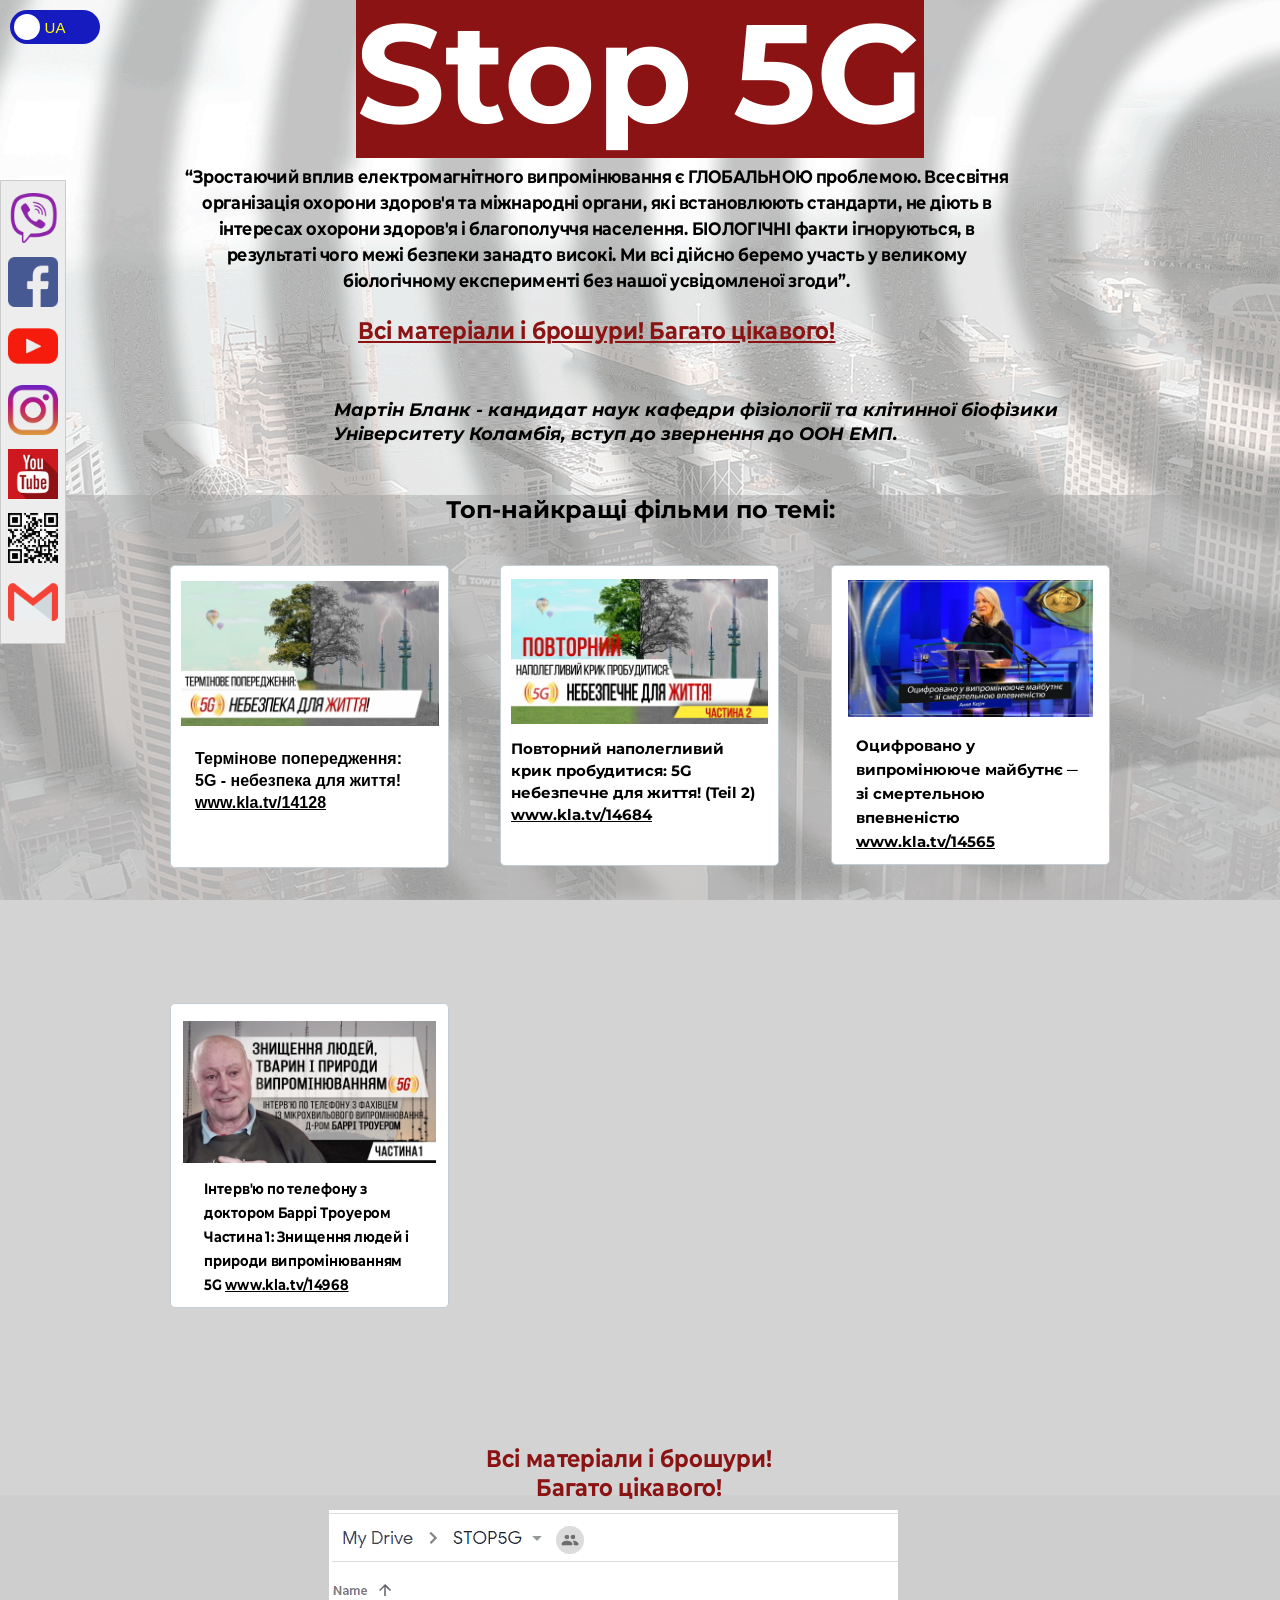
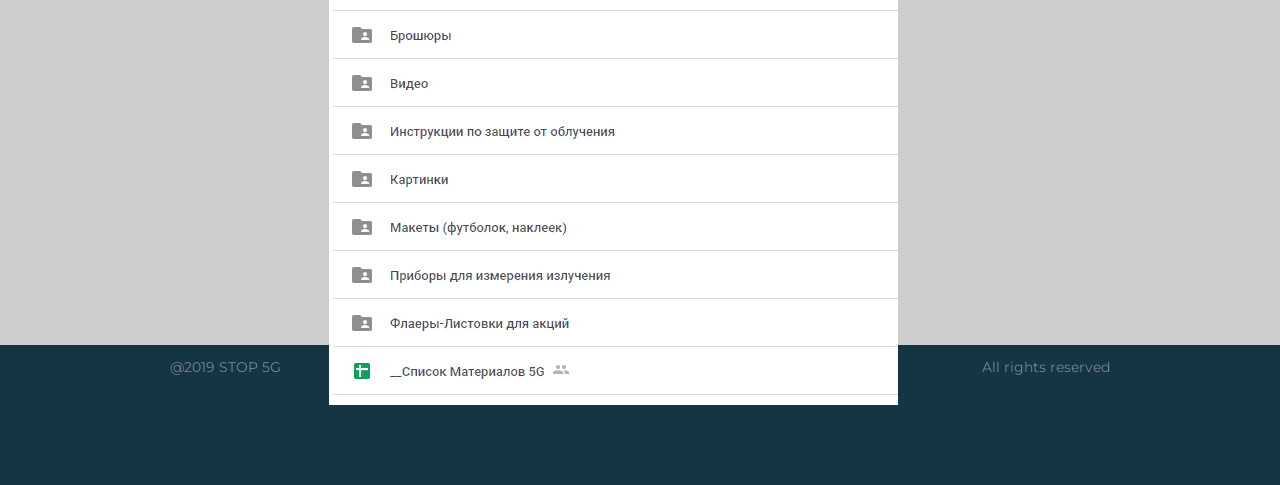
==== commit 1e487c53: "added lang switch" ====
--- a/index.htm
+++ b/index.htm
@@ -1142,17 +1142,138 @@
     width:277px;
   }
 }
+.switch {
+  position: relative;
+  display: inline-block;
+  width: 90px;
+  height: 34px;
+  margin-left: 10px;
+  margin-top: 10px;
+}
+
+.switch input {display:none;}
+
+.slider {
+  position: absolute;
+  cursor: pointer;
+  top: 0;
+  left: 0;
+  right: 0;
+  bottom: 0;
+  background-color: #161bbf;
+  -webkit-transition: .4s;
+  transition: .4s;
+}
+
+.slider:before {
+  position: absolute;
+  content: "";
+  height: 26px;
+  width: 26px;
+  left: 4px;
+  bottom: 4px;
+  background-color: white;
+  -webkit-transition: .4s;
+  transition: .4s;
+}
+
+input:checked + .slider {
+  background-color: #ca2222;
+}
+
+input:focus + .slider {
+  box-shadow: 0 0 1px #2196F3;
+}
+
+input:checked + .slider:before {
+  -webkit-transform: translateX(55px);
+  -ms-transform: translateX(55px);
+  transform: translateX(55px);
+}
+
+/*------ ADDED CSS ---------*/
+.on
+{
+  display: none;
+  color: white;
+  position: absolute;
+  transform: translate(-50%,-50%);
+  top: 50%;
+  left: 50%;
+  font-size: 15px;
+  font-family: Verdana, sans-serif;
+}
+
+.off
+{
+  color: yellow;
+  position: absolute;
+  transform: translate(-50%,-50%);
+  top: 50%;
+  left: 50%;
+  font-size: 15px;
+  font-family: Verdana, sans-serif;
+}
+
+input:checked+ .slider .on
+{display: block;}
+
+input:checked + .slider .off
+{display: none;}
+
+/*--------- END --------*/
+
+/* Rounded sliders */
+.slider.round {
+  border-radius: 34px;
+}
+
+.slider.round:before {
+  border-radius: 50%;}
 </style>
 <!-- lp:insertions start head -->
 <link href="main-7b78720.z.css" rel="stylesheet" media="screen" type="text/css">
 <meta property='og:title' content='stop-5g/'>
-<script type="text/javascript">window.ub = {"page":{"id":"33dba063-a0bd-443c-b51a-636801d8c79e","variantId":"a","usedAs":"main","name":"Stop 5G","url":"","dimensions":{"desktop":{"height":2037,"width":940},"mobile":{"height":3975,"width":320},"mobileMaxWidth":600}},"hooks":{"beforeFormSubmit":[],"afterFormSubmit":[]}};</script>
-<script>window.ub.page.webFonts = ['Montserrat:regular,700,italic,700italic'];</script>
 <!-- lp:insertions end head -->
 </head>
-<body class="lp-pom-body ">
+<body class="lp-pom-body">
 <script src="src/sticky-social.js"></script>
     <script>
+    var getFirstBrowserLanguage = function () {
+    var nav = window.navigator,
+    browserLanguagePropertyKeys = ['language', 'browserLanguage', 'systemLanguage', 'userLanguage'],
+    i,
+    language;
+
+    // support for HTML 5.1 "navigator.languages"
+    if (Array.isArray(nav.languages)) {
+      for (i = 0; i < nav.languages.length; i++) {
+        language = nav.languages[i];
+        if (language && language.length) {
+          return language;
+        }
+      }
+    }
+
+    // support for other well known properties in browsers
+    for (i = 0; i < browserLanguagePropertyKeys.length; i++) {
+      language = nav[browserLanguagePropertyKeys[i]];
+      if (language && language.length) {
+        return language;
+      }
+    }
+
+    return null;
+  };
+
+if (!localStorage.redir && /ru/i.test(getFirstBrowserLanguage())) {
+    localStorage.redir = 1;
+  window.location.href = "./index_ru.htm?p=2";
+}
+else {
+
+    window.ub = {"page":{"id":"33dba063-a0bd-443c-b51a-636801d8c79e","variantId":"a","usedAs":"main","name":"Stop 5G","url":"","dimensions":{"desktop":{"height":2037,"width":940},"mobile":{"height":3975,"width":320},"mobileMaxWidth":600}},"hooks":{"beforeFormSubmit":[],"afterFormSubmit":[]}};
+    window.ub.page.webFonts = ['Montserrat:regular,700,italic,700italic'];
         new stickySocial(
             {
                 'viber': 'https://invite.viber.com/?g2=AQBjhMFxM5fcW0o2UXjCkkJ691LWRQNt%2F4qsLEVRpr9fJ19mx5zk5TmKshYw5BLo&lang=ru',
@@ -1170,11 +1291,20 @@
                 //roundedIcons: true
             }
         );
+      }
+        function switchLang() {
+    setTimeout(function(){ 
+
+      window.location.href = "./index_ru.htm?p=2";
+
+}, 1000);
+}
     </script>
 <!-- lp:insertions start body:before -->
 <!-- lp:insertions end body:before -->
 <div class="lp-element lp-pom-root" id="lp-pom-root">
 <div id="lp-pom-root-color-overlay"></div>
+<label class="switch"><input onclick="switchLang()" type="checkbox" id="togBtn"><div class="slider round"><!--ADDED HTML --><span class="on">RU</span><span class="off">UA</span><!--END--></div></label>
 <div class="lp-positioned-content">
 <div class="lp-element lp-pom-text nlh" id="lp-pom-text-11">
 <p class="lplh-26" style="text-align: center;">
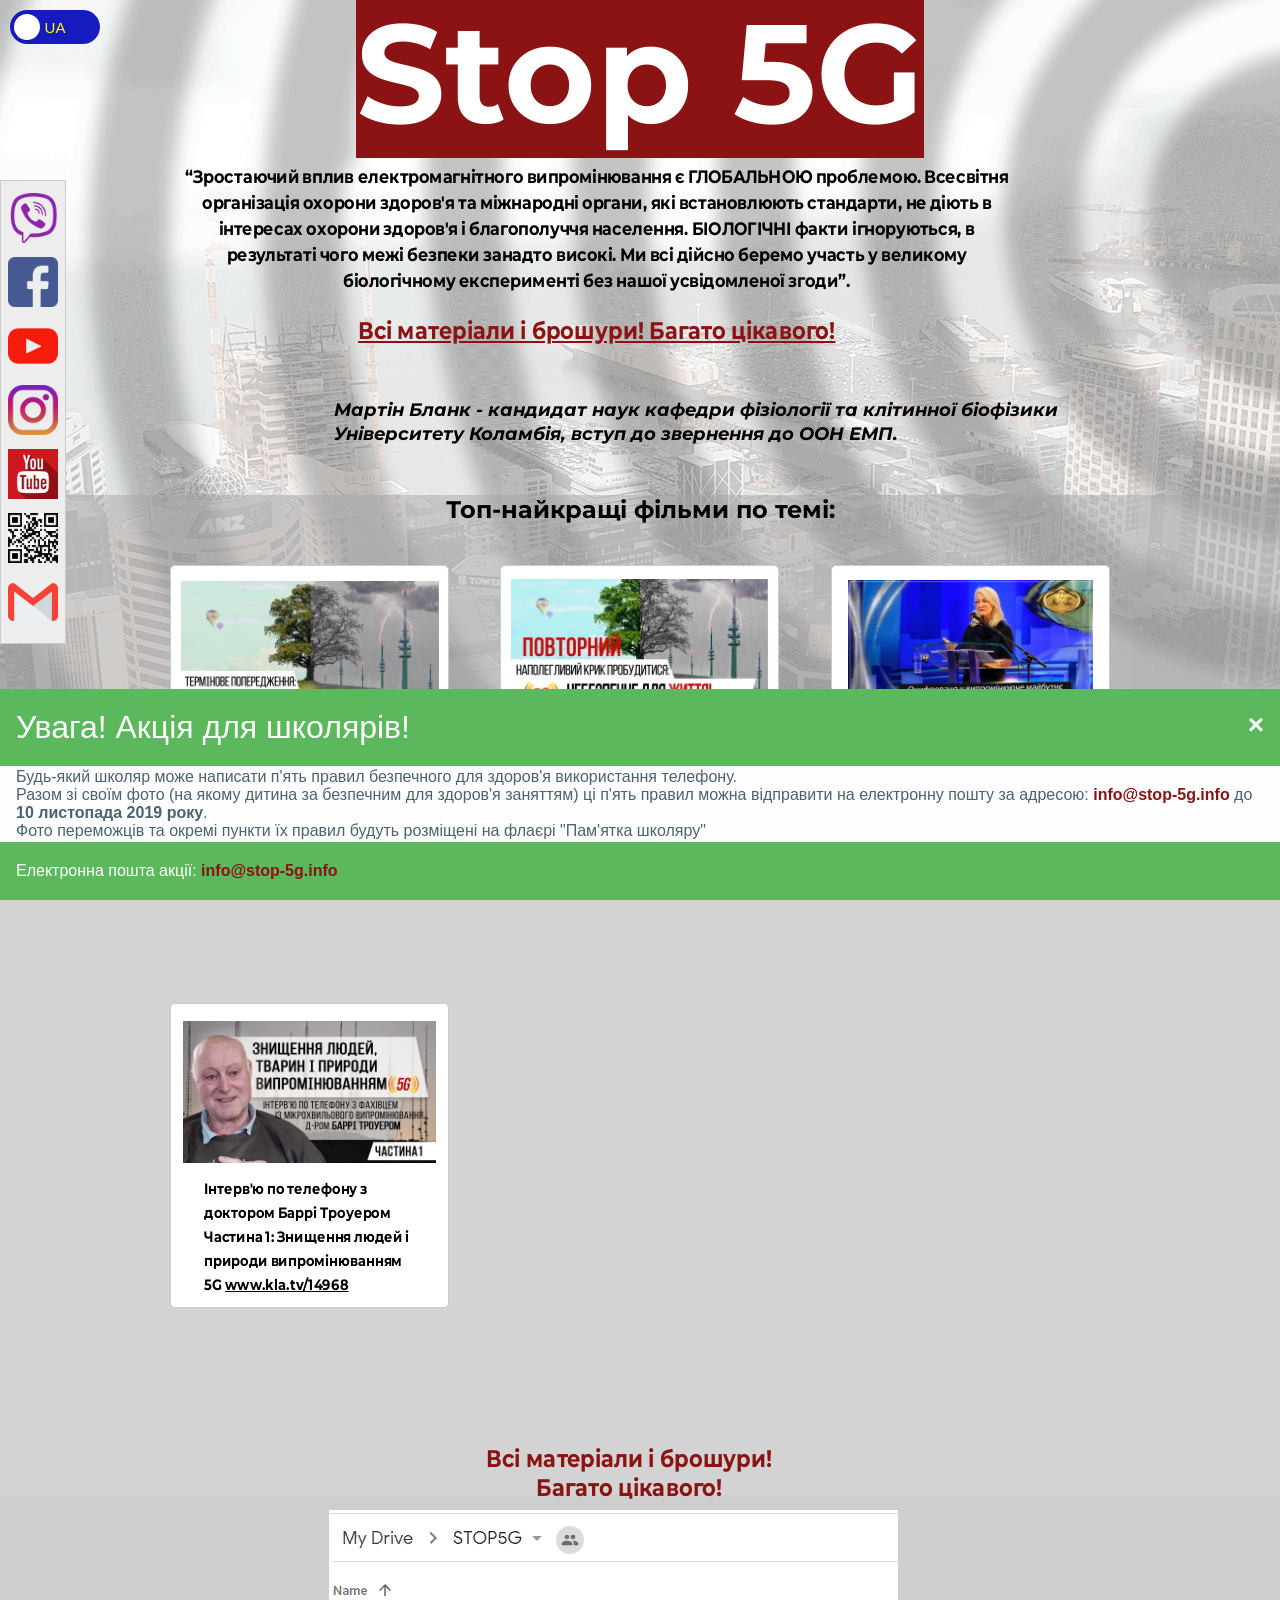
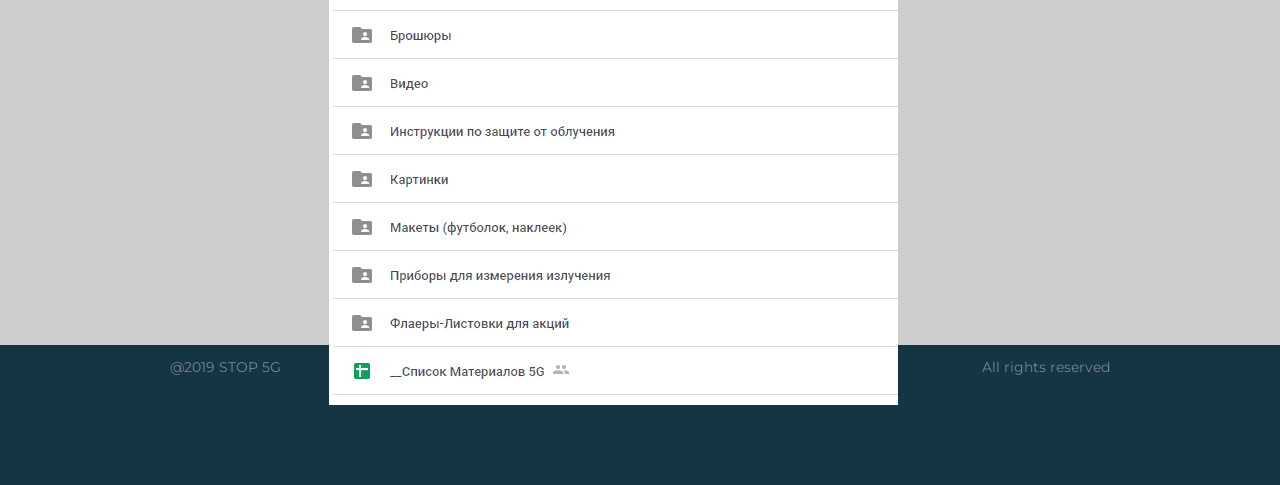
==== commit 8f481e98: "добавил акцию Любой школьник может написать пять правил безопасного для здоровья использования телеф" ====
--- a/index.htm
+++ b/index.htm
@@ -1149,6 +1149,7 @@
   height: 34px;
   margin-left: 10px;
   margin-top: 10px;
+      z-index: 2;
 }
 
 .switch input {display:none;}
@@ -1230,13 +1231,111 @@
 
 .slider.round:before {
   border-radius: 50%;}
+
+/* The Modal (background) */
+.modal {
+  display: block; /* Hidden by default */
+  position: fixed; /* Stay in place */
+  z-index: 3; /* Sit on top */
+  left: 0;
+  top: 0;
+  /*width: 100%; 
+  height: 100%;  Full height */
+  overflow: auto; /* Enable scroll if needed */
+  background-color: rgb(0,0,0); /* Fallback color */
+  background-color: rgba(0,0,0,0.4); /* Black w/ opacity */
+  -webkit-animation-name: fadeIn; /* Fade in the background */
+  -webkit-animation-duration: 0.4s;
+  animation-name: fadeIn;
+  animation-duration: 0.4s
+}
+
+/* Modal Content */
+.modal-content {
+  position: fixed;
+  bottom: 0;
+  background-color: #fefefe;
+  width: 100%;
+  -webkit-animation-name: slideIn;
+  -webkit-animation-duration: 0.4s;
+  animation-name: slideIn;
+  animation-duration: 0.4s
+}
+
+/* The Close Button */
+.close {
+  color: white;
+  float: right;
+  font-size: 28px;
+  font-weight: bold;
+}
+
+.close:hover,
+.close:focus {
+  color: #000;
+  text-decoration: none;
+  cursor: pointer;
+}
+
+.modal-header {
+  padding: 20px 16px;
+  background-color: #5cb85c;
+  color: white;
+}
+
+.modal-body {padding: 2px 16px;}
+
+.modal-footer {
+  padding: 20px 16px;
+  background-color: #5cb85c;
+  color: white;
+}
+
+/* Add Animation */
+@-webkit-keyframes slideIn {
+  from {bottom: -300px; opacity: 0} 
+  to {bottom: 0; opacity: 1}
+}
+
+@keyframes slideIn {
+  from {bottom: -300px; opacity: 0}
+  to {bottom: 0; opacity: 1}
+}
+
+@-webkit-keyframes fadeIn {
+  from {opacity: 0} 
+  to {opacity: 1}
+}
+
+@keyframes fadeIn {
+  from {opacity: 0} 
+  to {opacity: 1}
+}
 </style>
 <!-- lp:insertions start head -->
 <link href="main-7b78720.z.css" rel="stylesheet" media="screen" type="text/css">
 <meta property='og:title' content='stop-5g/'>
 <!-- lp:insertions end head -->
 </head>
-<body class="lp-pom-body">
+<body onload="doc()" class="lp-pom-body">
+<div id="myModal" class="modal">
+
+  <!-- Modal content -->
+  <div class="modal-content">
+    <div class="modal-header">
+      <span class="close">&times;</span>
+      <h2 style="font-size: 200%;">Увага! Акція для школярів!</h2>
+    </div>
+    <div class="modal-body">
+      <p>Будь-який школяр може написати п'ять правил безпечного для здоров'я використання телефону. 
+      <p>Разом зі своїм фото (на якому дитина за безпечним для здоров'я заняттям) ці п'ять правил можна відправити на електронну пошту за адресою: <a href=mailto:info@stop-5g.info><b>info@stop-5g.info</b></a> до <b>10 листопада 2019 року</b>. </p><p>Фото переможців та окремі пункти їх правил будуть розміщені на флаєрі "Пам'ятка школяру"</p>
+    </div>
+    <div class="modal-footer">
+      <h3>Електронна пошта акцiї: <a href=mailto:info@stop-5g.info><b>info@stop-5g.info</b></a></h3>
+    </div>
+  </div>
+
+</div>
 <script src="src/sticky-social.js"></script>
     <script>
     var getFirstBrowserLanguage = function () {
@@ -1459,6 +1558,31 @@
 </div>
 <!-- lp:insertions start body:after -->
 <script async="" src="main.bundle-06fd494.z.js" type="text/javascript"></script>
+<script>
+function doc() {
+// Get the modal
+var modal = document.getElementById("myModal");
+
+// Get the button that opens the modal
+
+// Get the <span> element that closes the modal
+var span = document.getElementsByClassName("close")[0];
+
+// When the user clicks the button, open the modal 
+
+// When the user clicks on <span> (x), close the modal
+span.onclick = function() {
+  modal.style.display = "none";
+}
+
+// When the user clicks anywhere outside of the modal, close it
+window.onclick = function(event) {
+  if (event.target == modal) {
+    modal.style.display = "none";
+  }
+}
+}
+</script>
 <!-- lp:insertions end body:after -->
 </body>
 </html>
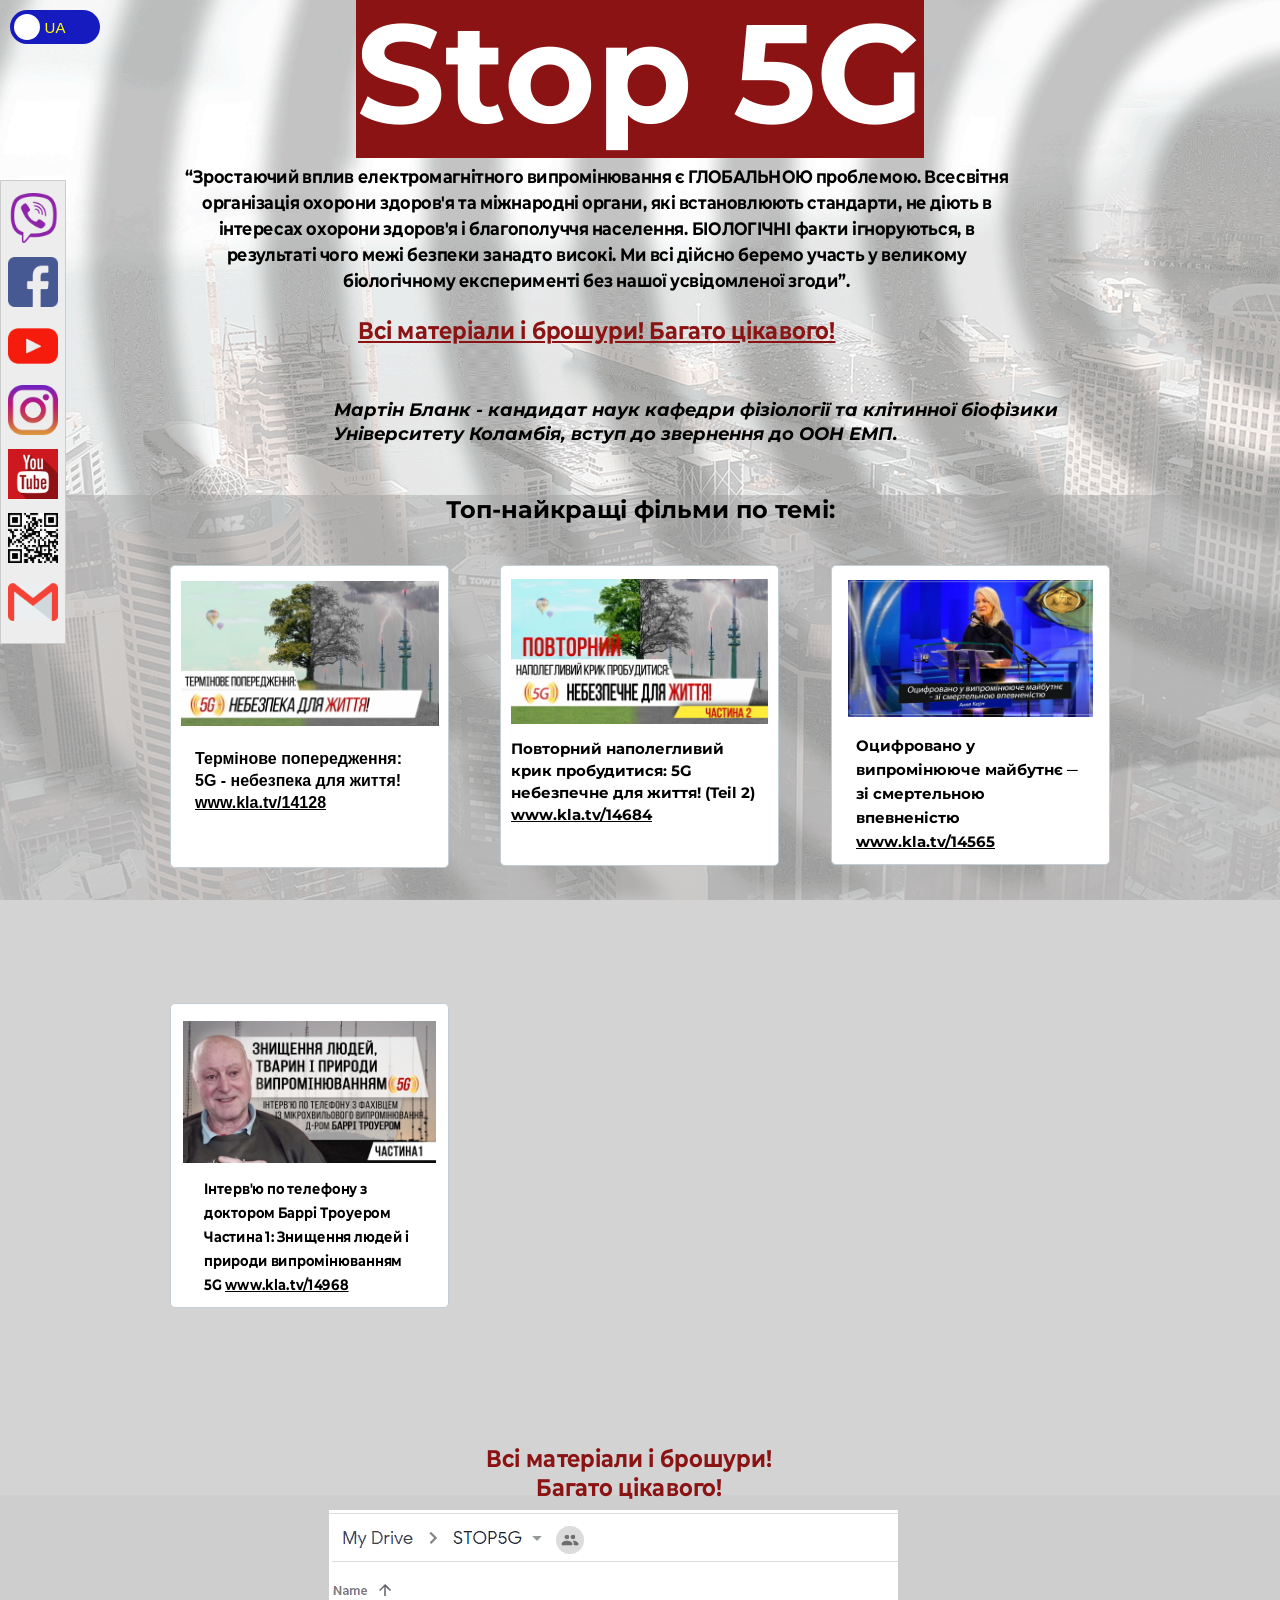
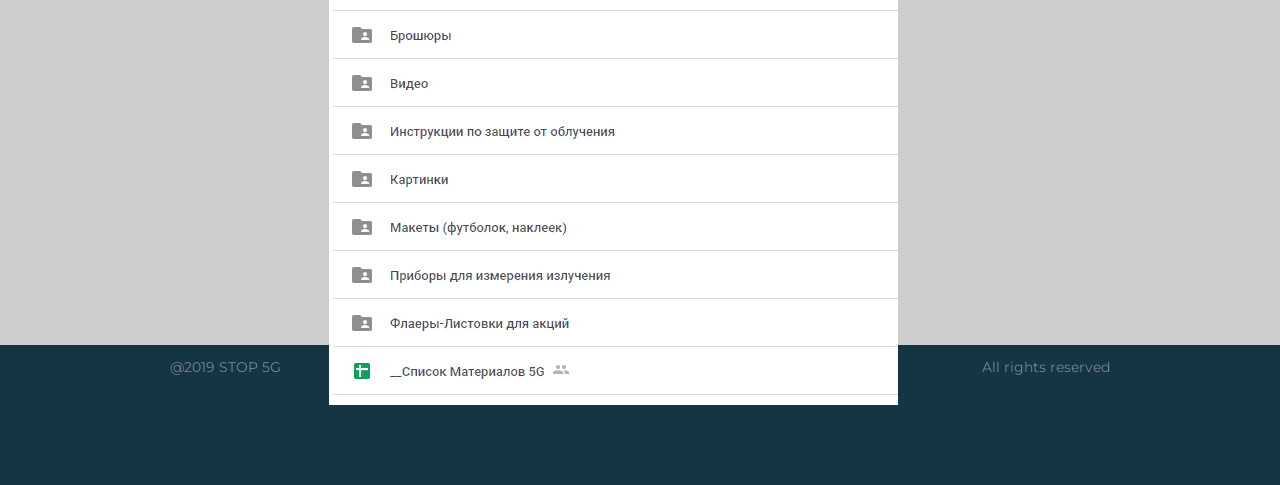
==== commit 5db4e953: "Revert "добавил акцию" This reverts commit 8f481e989ab54f46ec2ca12ef1bf1eded47e3237." ====
--- a/index.htm
+++ b/index.htm
@@ -1231,111 +1231,13 @@
 
 .slider.round:before {
   border-radius: 50%;}
-
-/* The Modal (background) */
-.modal {
-  display: block; /* Hidden by default */
-  position: fixed; /* Stay in place */
-  z-index: 3; /* Sit on top */
-  left: 0;
-  top: 0;
-  /*width: 100%; 
-  height: 100%;  Full height */
-  overflow: auto; /* Enable scroll if needed */
-  background-color: rgb(0,0,0); /* Fallback color */
-  background-color: rgba(0,0,0,0.4); /* Black w/ opacity */
-  -webkit-animation-name: fadeIn; /* Fade in the background */
-  -webkit-animation-duration: 0.4s;
-  animation-name: fadeIn;
-  animation-duration: 0.4s
-}
-
-/* Modal Content */
-.modal-content {
-  position: fixed;
-  bottom: 0;
-  background-color: #fefefe;
-  width: 100%;
-  -webkit-animation-name: slideIn;
-  -webkit-animation-duration: 0.4s;
-  animation-name: slideIn;
-  animation-duration: 0.4s
-}
-
-/* The Close Button */
-.close {
-  color: white;
-  float: right;
-  font-size: 28px;
-  font-weight: bold;
-}
-
-.close:hover,
-.close:focus {
-  color: #000;
-  text-decoration: none;
-  cursor: pointer;
-}
-
-.modal-header {
-  padding: 20px 16px;
-  background-color: #5cb85c;
-  color: white;
-}
-
-.modal-body {padding: 2px 16px;}
-
-.modal-footer {
-  padding: 20px 16px;
-  background-color: #5cb85c;
-  color: white;
-}
-
-/* Add Animation */
-@-webkit-keyframes slideIn {
-  from {bottom: -300px; opacity: 0} 
-  to {bottom: 0; opacity: 1}
-}
-
-@keyframes slideIn {
-  from {bottom: -300px; opacity: 0}
-  to {bottom: 0; opacity: 1}
-}
-
-@-webkit-keyframes fadeIn {
-  from {opacity: 0} 
-  to {opacity: 1}
-}
-
-@keyframes fadeIn {
-  from {opacity: 0} 
-  to {opacity: 1}
-}
 </style>
 <!-- lp:insertions start head -->
 <link href="main-7b78720.z.css" rel="stylesheet" media="screen" type="text/css">
 <meta property='og:title' content='stop-5g/'>
 <!-- lp:insertions end head -->
 </head>
-<body onload="doc()" class="lp-pom-body">
-<div id="myModal" class="modal">
-
-  <!-- Modal content -->
-  <div class="modal-content">
-    <div class="modal-header">
-      <span class="close">&times;</span>
-      <h2 style="font-size: 200%;">Увага! Акція для школярів!</h2>
-    </div>
-    <div class="modal-body">
-      <p>Будь-який школяр може написати п'ять правил безпечного для здоров'я використання телефону. 
-      <p>Разом зі своїм фото (на якому дитина за безпечним для здоров'я заняттям) ці п'ять правил можна відправити на електронну пошту за адресою: <a href=mailto:info@stop-5g.info><b>info@stop-5g.info</b></a> до <b>10 листопада 2019 року</b>. </p><p>Фото переможців та окремі пункти їх правил будуть розміщені на флаєрі "Пам'ятка школяру"</p>
-    </div>
-    <div class="modal-footer">
-      <h3>Електронна пошта акцiї: <a href=mailto:info@stop-5g.info><b>info@stop-5g.info</b></a></h3>
-    </div>
-  </div>
-
-</div>
+<body class="lp-pom-body">
 <script src="src/sticky-social.js"></script>
     <script>
     var getFirstBrowserLanguage = function () {
@@ -1558,31 +1460,6 @@
 </div>
 <!-- lp:insertions start body:after -->
 <script async="" src="main.bundle-06fd494.z.js" type="text/javascript"></script>
-<script>
-function doc() {
-// Get the modal
-var modal = document.getElementById("myModal");
-
-// Get the button that opens the modal
-
-// Get the <span> element that closes the modal
-var span = document.getElementsByClassName("close")[0];
-
-// When the user clicks the button, open the modal 
-
-// When the user clicks on <span> (x), close the modal
-span.onclick = function() {
-  modal.style.display = "none";
-}
-
-// When the user clicks anywhere outside of the modal, close it
-window.onclick = function(event) {
-  if (event.target == modal) {
-    modal.style.display = "none";
-  }
-}
-}
-</script>
 <!-- lp:insertions end body:after -->
 </body>
 </html>
